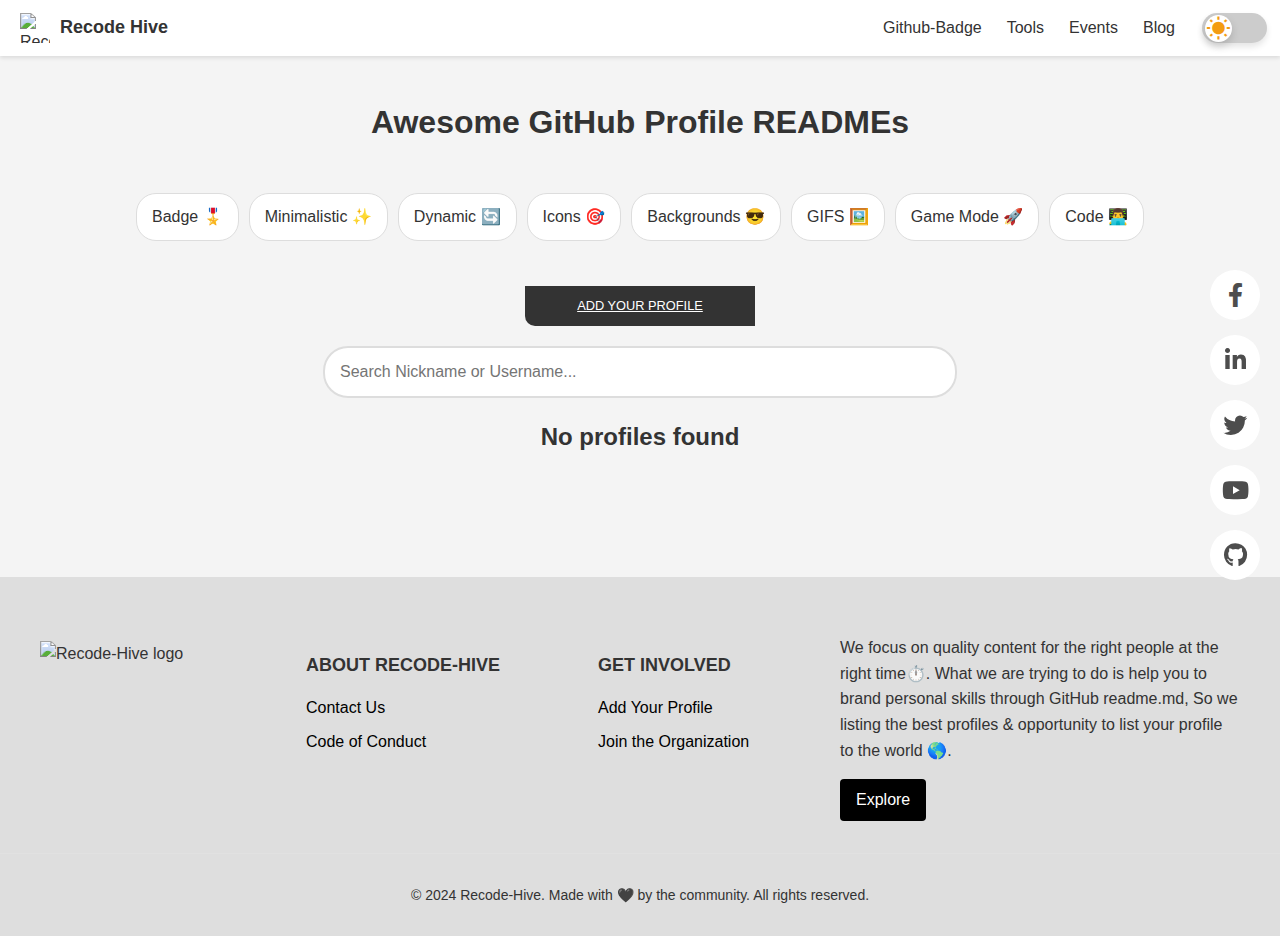
==== index.html @ 151f0678 "Merge branch 'recodehive:main' into Add-no-profile-found" ====
<!DOCTYPE html>
<html lang="en">
  <head>
    <meta charset="UTF-8" />
    <meta name="viewport" content="width=device-width, initial-scale=1.0" />
    <title>Awesome GitHub Profile READMEs</title>
    <link href="https://fonts.googleapis.com/icon?family=Material+Icons" rel="stylesheet">
    <link
      href="https://fonts.googleapis.com/css2?family=Roboto:wght@400;500&display=swap"
      rel="stylesheet"
    />
    <link rel="stylesheet" href="styles.css" />
    <link rel="stylesheet" href="https://cdnjs.cloudflare.com/ajax/libs/font-awesome/6.0.0-beta3/css/all.min.css">

  </head>
  <body>
    <nav class="navbar">
      <div class="navbar-left" onclick="window.location.href=`index.html`">
        <img src="assets/recode-hive.png" alt="Recode Hive Icon" class="navbar-icon">
        <span class="navbar-text">Recode Hive</span>
      </div>
      <div class="navbar-right">
        <a href="githubbadge.html" class="navbar-link">Github-Badge</a>
        <a href="#" class="navbar-link">Tools</a>
        <a href="events.html" class="navbar-link">Events</a>
        <a href="blog.html" class="navbar-link">Blog</a>
        <div class="toggle-switch">
          <input type="checkbox" id="theme-toggle">
          <label for="theme-toggle">
            <div class="switch-button">
              <span class="material-icons sun-icon">wb_sunny</span>
              <span class="material-icons moon-icon">brightness_2</span>
            </div>
          </label>
        </div>
      </div>

    </nav> 
   

    </nav>   
    <div class="side-icons">
      <div class="icon-content">
        <a href="https://www.facebook.com/recodehive" target="_blank" aria-label="Facebook" data-social="facebook">
          <i class="fab fa-facebook-f"></i>
          <div class="filled"></div>
        </a>
      </div>
      <div class="icon-content">
        <a href="https://www.linkedin.com/in/sanjay-k-v/" target="_blank" aria-label="LinkedIn" data-social="linkedin">
          <i class="fab fa-linkedin-in"></i>
          <div class="filled"></div>
        </a>
      </div>
      <div class="icon-content">
        <a href="https://twitter.com/sanjay_kv" target="_blank" aria-label="Twitter" data-social="twitter">
          <i class="fab fa-twitter"></i>
          <div class="filled"></div>
        </a>
      </div>
      <div class="icon-content">
        <a href="https://youtube.com" target="_blank" aria-label="YouTube" data-social="youtube">
          <i class="fab fa-youtube"></i>
          <div class="filled"></div>
        </a>
      </div>
      <div class="icon-content">
        <a href="https://github.com/recodehive" target="_blank" aria-label="GitHub" data-social="github">
          <i class="fab fa-github"></i>
          <div class="filled"></div>
        </a>
      </div>
    </div>
    
  

    <div class="container">
      <h1 class="main-heading">Awesome GitHub Profile READMEs</h1>
      <div class="tags">
        <span class="tag">Badge 🎖️</span>
        <span class="tag">Minimalistic ✨</span>
        <span class="tag">Dynamic 🔄</span>
        <span class="tag">Icons 🎯</span>

        <span class="tag">Backgrounds 😎</span>
        <span class="tag">GIFS 🖼️</span>
        <span class="tag">Game Mode 🚀</span>
        <span class="tag">Code 👨‍💻</span>
      </div>
      <a
        href="https://github.com/recodehive/awesome-github-profiles"
        class="grey-banner"
      >
        ADD YOUR PROFILE
      </a>
      <div class="search-bar">
        <input
          type="text"
          class="search-input"
          placeholder="Search Nickname or Username..."
        />
      </div>
      <div class="no-profiles-message"><h2>No profiles found</h2></div>

      <div class="profiles">
        <!-- Profiles will be dynamically loaded here -->
      </div>
    </div>
    <footer id="Contact" class="footer-2">
      <div class="footer-container">
        <div class="footer-content">
          <div class="footer-info">
            <img src="assets/recode.png" alt="Recode-Hive logo" class="footer-logo">
          </div>
    
          <div class="footer-links">
            <div class="footer-section">
             <h6 class="footer-heading">ABOUT RECODE-HIVE</h6>
             <div>
              <a href="#" class="footer-link">Contact Us</a>
              <a href="https://github.com/recodehive/awesome-github-profiles/blob/main/CODE_OF_CONDUCT.md" class="footer-link">Code of Conduct</a>
             </div>
            </div>
            <div class="footer-section">
              <h6 class="footer-heading">GET INVOLVED</h6>
              <div>
                <a href="https://github.com/recodehive/awesome-github-profiles/issues/new?assignees=&labels=%E2%9E%95+profile&projects=&template=add_profile.md&title=Add+Profile%3A+" class="footer-link">Add Your Profile</a>
                <a href="https://github.com/recodehive/Support/issues/new?assignees=&labels=invite+me+to+the+community&projects=&template=invitation.yml&title=Please+invite+me+to+the+Recode-Hive+GitHub+Community+Organization" class="footer-link">Join the Organization</a>
              </div>
            </div>
          </div>
    
          <div class="footer-description">
            <h5>
              We focus on quality content for the right people at the right time⏱️. What we are trying to do is help you to brand personal skills through GitHub readme.md, So we listing the best profiles & opportunity to list your profile to the world 🌎.
            </h5>
            <a href="exploremore.html" class="footer-button">Explore</a>
          </div>
        </div>
      </div>
    
      <div class="footer-bottom">
        <div class="footer-container">
          <p class="footer-copyright">
            &copy; 2024 Recode-Hive. Made with 🖤️ by the community. All rights reserved.
          </p>
        </div>
      </div>
    </footer>

    <!-- Scroll to top -->
    <button id="scrollToTop" aria-label="Scroll to top">
      <svg viewBox="0 0 384 512" xmlns="http://www.w3.org/2000/svg" class="arrow-icon">
        <path d="M374.6 246.6C368.4 252.9 360.2 256 352 256s-16.38-3.125-22.62-9.375L224 141.3V448c0 17.69-14.33 31.1-31.1 31.1S160 465.7 160 448V141.3L54.63 246.6c-12.5 12.5-32.75 12.5-45.25 0s-12.5-32.75 0-45.25l160-160c12.5-12.5 32.75-12.5 45.25 0l160 160C387.1 213.9 387.1 234.1 374.6 246.6z"/>
      </svg>
    </button>

    <script src="ScrollToTop.js"></script>
    <script src="retriveprofile.js"></script>
    <script src="dark-mode.js"></script>
  </body>
</html>
---- styles.css ----
body {
  font-family: "Roboto", sans-serif;
  background-color: #f0f0f0;
  color: #333;
  margin: 0;
  padding: 0;
  transition: background-color 0.3s ease, color 0.3s ease;
}

.container {
  max-width: 1200px;
  margin: 0 auto;
  padding: 20px;
  text-align: center;
}

.main-heading {
  margin-bottom: 40px;
}

.tags {
  display: flex;
  align-items: center;
  justify-content: center;
  flex-wrap: wrap;
  margin-bottom: 20px;
}

.tag {
  display: inline-block;
  margin: 5px;
  padding: 10px 15px;
  background-color: #fff;
  border: 1px solid #ddd;
  border-radius: 20px;
  cursor: pointer;
  transition: background-color 0.3s ease;
}
.tag:hover{
  background-color: #ebebeb;
  
}
.search-bar {
  margin-bottom: 20px;
}

.search-input {
  width: 50%;
  padding: 15px;
  font-size: 16px;
  border: 2px solid #ddd;
  border-radius: 25px;
  box-shadow: none;
  transition: border-color 0.3s ease, box-shadow 0.3s ease;
}

.search-input:hover,
.search-input:focus {
  border-color: #aaa;
  box-shadow: 0 2px 5px rgba(0, 0, 0, 0.1);
}

.profiles {
  display: flex;
  flex-wrap: wrap;
  justify-content: center;
}

@keyframes fadeIn {
  from {
    opacity: 0;
  }
  to {
    opacity: 1;
  }
}

.profile {
  background-color: #fff;
  border: 1px solid #ddd;
  border-radius: 10px;
  margin: 10px;
  width: 250px;
  padding: 15px;
  margin-top: 30;
  box-shadow: 0 2px 5px rgba(0, 0, 0, 0.1);
  animation: fadeIn 0.5s ease-out;
  transition: transform 0.3s ease, box-shadow 0.3s ease;
}

.profile:hover {
  transform: scale(1.05);
  box-shadow: 0 5px 15px rgba(0, 0, 0, 0.2);
}

.profile img {
  max-width: 100%;
  border-radius: 10px;
}

.profile p {
  color: #333;
}

.grey-banner {
  background-color: #333333;
  color: white;
  padding: 10px 15px;
  border-bottom-left-radius: 10px;
  font-size: 0.8em;
  font-weight: 500;
  width: 200px;
  text-align: center;
  display: inline-block;
  margin: 20px auto;
  cursor: pointer;
}
.grey-banner:hover {
 scale: 1.06;
 transition: all 0.2s;
}
/* Dark Mode Styles */
body.dark-mode {
  background-color: #000000;
  color: #f0f0f0;
}

body.dark-mode .tag {
  background-color: #555;
  border-color: #444;
  color: #fff;
}
body.dark-mode .tag:hover{
  background-color: #3f3f3f;
}
body.dark-mode .search-input {
  background-color: #555;
  border-color: #444;
  color: #fff;
}

body.dark-mode .profile {
  background-color: #444;
  border-color: #555;
}

body.dark-mode .profile p {
  color: #f0f0f0;
}

/* Switch Label */
.toggle-switch label {
  position: relative;
  top: 0px;
  left: 7px;
  width: 55px; /* Adjust width to fit switch button and icons */
  height: 30px; /* Adjust height if needed */
  background-color: #ccc;
  border-radius: 20px;
  display: flex;
  align-items: center;
  justify-content: center;
  padding: 0 5px;
  box-shadow: 0 4px 6px rgba(0, 0, 0, 0.1);
  transition: background-color 0.5s ease;
}

/* Switch Button */
.switch-button {
  position: absolute;
  top: 2px;
  left: 3px;
  width: 27px;
  height: 27px;
  background-color: #fff;
  border-radius: 50%;
  box-shadow: 0 4px 8px rgba(0, 0, 0, 0.15);
  transition: transform 0.5s ease, background-color 0.5s ease;
}

/* Icon Styles */
.sun-icon,
.moon-icon {
  user-select: none;
  font-size: 25px;
  position: absolute;
  top: 50%;
  transform: translateY(-50%);
  transition: opacity 0.5s ease, color 0.5s ease;
}

/* Sun Icon */
.sun-icon {
    color: #f39c12;
    left: 1px; /* Position from the left edge */
    opacity: 1; /* Initially visible */
}

/* Moon Icon */
.moon-icon {
    color: #bdc3c7;
    right: 1px; /* Position from the right edge */
    opacity: 0; /* Initially hidden */
}

/* Hide the checkbox itself */ 
#theme-toggle {
  opacity: 0;
  position: absolute;
  width: 0;
  height: 0;
}


/* Checkbox Checked State */
#theme-toggle:checked + label {
    background-color: #555;
}

#theme-toggle:checked + label .sun-icon {
    opacity: 0; /* Hide sun icon when checked */
}

#theme-toggle:checked + label .moon-icon {
    opacity: 1; /* Show moon icon when checked */
}

#theme-toggle:checked + label .switch-button {
    transform: translateX(30px); /* Adjust to fit switch width */
    background-color: black;
}

body.dark-mode .toggle-label {
  color: #f0f0f0;
}

.navbar {
  display: flex;
  justify-content: space-between;
  align-items: center;
  padding: 10px 20px;
  background-color: #fff;
  box-shadow: 0 2px 4px rgba(0,0,0,0.1);
}

.navbar-left {
  display: flex;
  cursor: pointer;
  align-items: center;
}

.navbar-icon {
  width: 30px;
  height: 30px;
  margin-right: 10px;
}

.navbar-text {
  font-size: 18px;
  font-weight: bold;
}

.navbar-right {
  display: flex;
  align-items: center;
}

.navbar-link {
  text-decoration: none;
  color: #333;
  font-size: 16px;
  padding: 5px 10px;
  border-radius: 5px;
  transition: background-color 0.3s ease;
  margin-right: 5px;
}

.navbar-link:hover {
  background-color: #c5c5c5;
}

.toggle-switch {
  margin-left: 5px;
}

/* Dark mode adjustments */
body.dark-mode .navbar {
  background-color: #333;
  color: #f0f0f0;
}

body.dark-mode .navbar-link {
  color: #f0f0f0;
}

body.dark-mode .navbar-link:hover {
  background-color: #555;
}

.footer-2 {
    background-color: #dedede;
  margin-top: 80px;
}

.footer-container {
  max-width: 1200px;
  margin: 0 auto;
  padding: 0 1rem;
}

.footer-content {
  display: flex;
  flex-wrap: wrap;
  justify-content: space-between;
  padding: 2rem 0;
}

.footer-info {
  flex: 0 1 200px; 
  margin-top: 2rem;
  margin-right: 2rem; 
}

.footer-links {
  flex: 1 1 auto; 
  display: flex;
  justify-content: flex-start; 
  max-width: 500px; 
  gap: 50px;
}

.footer-description {
  flex: 1 1 300px; 
  max-width: 400px; 
}

.footer-logo {
  max-width: 100%;
  height: auto;
  cursor: pointer;
}

.footer-section {
  margin-right: 3rem; 
}

.footer-heading {
  font-size: 1.125rem;
  font-weight: bold;
  text-transform: uppercase;
  margin-bottom: 1rem;
}

.footer-link {
  display: block;
  color: #000;
  text-decoration: none;
  margin-bottom: 0.5rem;
}

.footer-link:hover {
  text-decoration: underline;
}

.footer-description h5 {
  font-size: 1rem;
  font-weight: normal;
  margin-bottom: 1rem;
}

.footer-link:hover{
  display: inline-block;
  text-decoration: underline;
}

.footer-description h5 {
  font-size: 1rem;
  font-weight: normal;
  margin-bottom: 1rem;
}

.footer-button {
  display: inline-block;
  background-color: #000;
  color: #fff;
  padding: 0.5rem 1rem;
  border-radius: 0.25rem;
  text-decoration: none;
  transition: background-color 0.3s;
}

.footer-button:hover {
  background-color: #333;
}

.footer-bottom {
  border-top: 1px solid rgba(255, 255, 255, 0.1);
  padding: 1rem 0;
}

.footer-copyright {
  text-align: center;
  font-size: 0.875rem;
}

/* Dark mode styles */
body.dark-mode .footer-2 {
  background: #333;
}

 body.dark-mode .footer-link{
  color: #fff;
 }

body.dark-mode .footer-info img{
  filter: brightness(0) invert(1) ;
} 

body.dark-mode .footer-button {
  background-color: #fff;
  color: #000;
}

body.dark-mode .footer-button:hover {
  background-color: #e0e0e0;
}

/* Responsive adjustments */
@media (max-width: 768px) {
.footer-content {
  flex-direction: column;
}
.footer-links{
  gap: 0px !important;
}
.footer-info{
  width: 250px;
  margin-bottom: 2rem;
}
.footer-links, .footer-description {
  width: 100%;
  margin-bottom: 2rem;
}

.footer-links {
  flex-direction: column;
  margin-bottom: 10px !important;
}


.footer-section {
  margin-right: 0;
  /* margin-bottom: 1rem; */
}
.footer-heading{margin-top: 25px !important;}
.footer-info{
  flex: 0 1;
  margin-bottom: 10px;
}.footer-description{
  flex: 1 1;
  margin-bottom: 0px !important;
}

}

.img-container {
height: 250px; /* Set the height of the container */
width: 100%; /* Adjust width if necessary */
overflow: hidden;
position: relative;
scrollbar-width: none;
-ms-overflow-style: none;
}

.img-container::-webkit-scrollbar {
width: 0;
height: 0;
}

.scroll-on-hover {
height: 250px;
width: 100%;
overflow: hidden;
position: relative;
}

.scroll-on-hover img {
transition: transform 1.5s ease-in-out;
}

.side-icons {
position: fixed;
right: 20px;
top: 30%;
display: flex;
flex-direction: column;
gap: 15px;
}

.icon-content {
position: relative;
}

.icon-content a {
display: flex;
justify-content: center;
align-items: center;
width: 50px;
height: 50px;
border-radius: 50%;
color: #4d4d4d; /* Default icon color */
background-color: #fff;
transition: color 0.3s ease-in-out, box-shadow 0.3s ease-in-out;
overflow: hidden;
text-decoration: none;
position: relative;
}

.icon-content a i {
font-size: 24px;
position: relative;
z-index: 2; /* Icons should be above the background fill */
}

.icon-content a .filled {
position: absolute;
top: 0;
left: 0;
width: 100%;
height: 100%;
background-color: #000;
transition: transform 0.3s ease-in-out;
transform: scaleY(0); /* Hide the fill initially */
transform-origin: bottom; /* Start the fill from the bottom */
z-index: 1; /* Background fill should be below the icons */
}

.icon-content a:hover .filled {
transform: scaleY(1); /* Scale the fill to full height on hover */
}

.icon-content a:hover i {
color: #fff; /* Change icon color to white on hover */
}

.icon-content a[data-social="facebook"] .filled {
background-color: #3b5998;
}

.icon-content a[data-social="linkedin"] .filled {
background-color: #0077b5;
}

.icon-content a[data-social="twitter"] .filled {
background-color: #1da1f2;
}

.icon-content a[data-social="youtube"] .filled {
background-color: #ff0000;
}

.icon-content a[data-social="github"] .filled {
background-color: #24292e;
}

/* Optional: add box-shadow on hover */
.icon-content a:hover {
box-shadow: 0 4px 8px rgba(0, 0, 0, 0.2);
}

/* Dark mode styles */
body.dark-mode .side-icons .icon-content a {
background-color: #333; /* Dark background for icons in dark mode */
color: #ddd; /* Light icon color in dark mode */
}

body.dark-mode .side-icons .icon-content a:hover .filled {
background-color: #444; /* Slightly lighter dark mode background fill */
}

body.dark-mode .side-icons .icon-content a:hover i {
color: #fff; /* White icon color on hover in dark mode */
}

/* Dark mode background colors for different icons */
body.dark-mode .side-icons .icon-content a[data-social="facebook"] .filled {
background-color: #3b5998; /* Darker shade for Facebook in dark mode */
}

body.dark-mode .side-icons .icon-content a[data-social="linkedin"] .filled {
background-color: #0077b5; /* Darker shade for LinkedIn in dark mode */
}

body.dark-mode .side-icons .icon-content a[data-social="twitter"] .filled {
background-color: #1da1f2; /* Darker shade for Twitter in dark mode */
}

body.dark-mode .side-icons .icon-content a[data-social="youtube"] .filled {
background-color: #ff0000; /* Darker shade for YouTube in dark mode */
}

body.dark-mode .side-icons .icon-content a[data-social="github"] .filled {
background-color: #444c56; /* Darker shade for GitHub in dark mode */
}

/* Optional: add box-shadow on hover in dark mode */
body.dark-mode .side-icons .icon-content a:hover {
box-shadow: 0 4px 8px rgba(0, 0, 0, 0.4); /* Slightly stronger shadow in dark mode */
}



/* Base styles */
body {
font-family: Arial, sans-serif;
background-color: #f4f4f4;
color: #333;
margin: 0;
padding: 0;
line-height: 1.6;
}

.wrapper {
max-width: 1200px;
margin: auto;
padding: 20px;
background: #fff;
border-radius: 8px;
box-shadow: 0 0 10px rgba(0, 0, 0, 0.1);
}

.title {
text-align: center;
font-size: 3em;
font-weight: bold;
color: #f67621;
margin-bottom: 20px;
text-decoration: underline;
text-underline-offset: 8px;
}

/* Chrono component styles */
.chrono {
margin: 0 auto;
width: 100%;
}

.event-container {
display: flex;
flex-direction: column;
align-items: center;
}

.event {
background-color: #f67621;
color: white;
border-radius: 8px;
margin: 20px 0;
padding: 20px;
max-width: 600px;
text-align: center;
}

.event img {
width: 100%;
max-width: 600px;
height: auto;
border-radius: 8px;
}

.event figcaption {
font-size: 2em;
font-weight: bold;
margin-top: 10px;
}

.event p {
font-size: 1em;
margin: 10px 0;
}

.event .link {
color: #fff;
font-size: 1.2em;
font-weight: bold;
text-decoration: none;
border-bottom: 2px solid #fff;
}

.event .link:hover {
text-decoration: underline;
}

/* Dark mode styles */
body.theme-dark {
background-color: #121212;
color: #e0e0e0;
}

body.theme-dark .wrapper {
background: #1e1e1e;
}

body.theme-dark .title {
color: #f67621;
}

body.theme-dark .event {
background-color: #474747;
}

body.theme-dark .event .link {
color: #f67621;
border-bottom: 2px solid #f67621;
}

body.theme-dark .container{
background-color: black !important;
}
body.theme-dark .center {
background-color: black !important;
}
/* Light Mode Styles */
.darkmodeimg {
display: none;
}

/* Dark Mode Styles */
.dark-mode .darkmodeimg {
display: block !important;
}
.lightmodeimg{
display: block;
}
.dark-mode .lightmodeimg {
display: none !important;
}
.dark-mode .container h1,.dark-mode .container h2{
color: white !important;
}
.table-container {
  width: 100% !important; /* Set width to 90% of the viewport width */
  overflow-x: auto; /* Enable horizontal scrolling */
  margin: 0 auto; /* Center the container */
}

.header, .row {
  display: flex;

  flex-wrap: wrap; /* Prevent wrapping */
}

.cell {
  flex: auto; /* Allow cells to expand and fill the row */
  padding: 8px;
  border: 1px solid #ddd; /* Add border */
  text-align: left; /* Align text to the left */
  /* min-width: 100px; */
}

.header {
  background-color: #f2f2f2; /* Light gray background for header */
  font-weight: bold;
}

.inner-table {
  display: flex;
  flex-direction: column;
  width: 100%;
}

.inner-table .header, .inner-table .rows {
  display: flex;
  flex-wrap: wrap; /* Prevent wrapping */
}

.inner-table .header .cell {
  flex: auto !important;
  background-color: #f2f2f2; /* Light gray background for inner table header */
}

.inner-table .rows {
  overflow-x: auto; /* Allow horizontal scrolling */
}

.inner-table .row {
  display: flex;
  flex-wrap: nowrap; /* Prevent wrapping */
}

.inner-table .row .cell {
  flex: 1;
  border: 1px solid #ddd; /* Add border */
}
.dark-mode .header,.dark-mode .cell{
background-color: black !important;
}
body.dark-mode .side-icons  a{
color: white !important;
}

@media (max-width: 768px) {
.side-icons {
  width: 50px;
  height: auto;
  padding: 10px 0;
  gap: 15px;
}

.icons {
  width: 30px;
  height: 30px;
}

.side-icons a {
  font-size: 18px;
}
}

@media (max-width: 425px){
.side-icons {
  width: 42px;
  height: auto;
  padding: 10px 0;
  gap: 10px;
}

.icons {
  width: 25px;
  height: 25px;
}

.side-icons a {
  font-size: 16px;
}
}

#scrollToTop {
  position: fixed;
  bottom: 20px;
  right: 20px;
  width: 45px;
  height: 45px;
  border-radius: 50%;
  background-color: #000000;
  color: #ffffff;
  border: none;
  display: flex;
  align-items: center;
  justify-content: center;
  cursor: pointer;
  box-shadow: 0 4px 8px rgba(0, 0, 0, 0.3);
  transition: background-color 0.3s, color 0.3s, opacity 0.3s, transform 0.3s;
  opacity: 0;
  visibility: hidden;
  z-index: 9999;

}

#scrollToTop:hover{
  background-color: #3e3e3e;
}

#scrollToTop.show {
  opacity: 1;
  visibility: visible;
}

#scrollToTop .arrow-icon {
  fill: white;
  width: 24px;
  height: 24px;
  transition: transform 0.3s;
}

#scrollToTop:hover {
  transform: translateY(-5px); /* Move button up on hover */
}

#scrollToTop:hover .arrow-icon {
  transform: translateY(-2px); /* Move arrow up on hover */
}

body.dark-mode #scrollToTop {
  background-color: #ffffff;
  color: #000000;
}

body.dark-mode #scrollToTop:hover {
  background-color: #b6b6b6ff;
}

body.dark-mode #scrollToTop .arrow-icon {
  fill: black;
}

html {
  scroll-behavior: smooth;
}
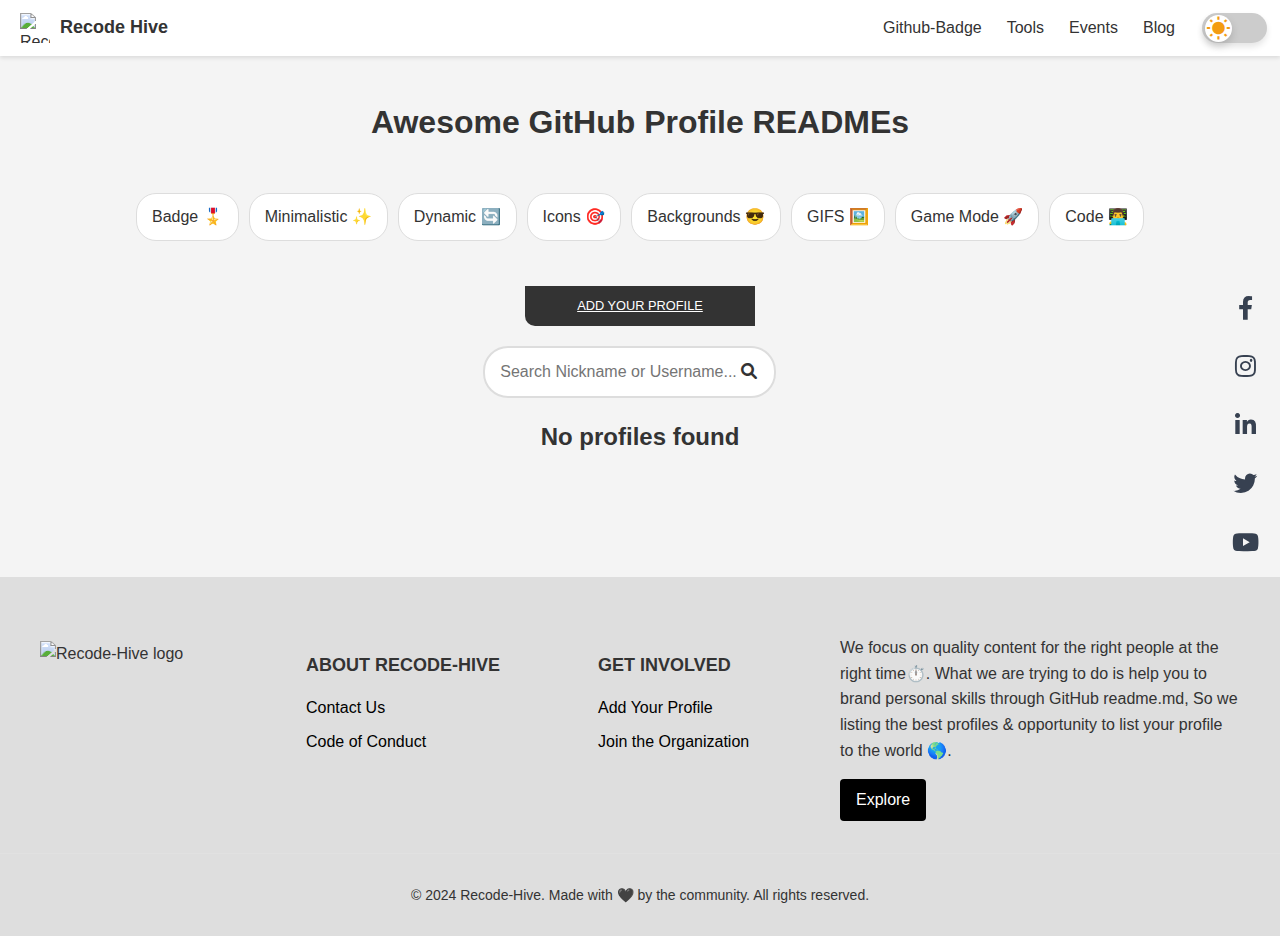
==== commit bcca4482: "enhanced searchbar" ====
--- a/index.html
+++ b/index.html
@@ -23,7 +23,7 @@
         <a href="githubbadge.html" class="navbar-link">Github-Badge</a>
         <a href="#" class="navbar-link">Tools</a>
         <a href="events.html" class="navbar-link">Events</a>
-        <a href="blog.html" class="navbar-link">Blog</a>
+        <a href="link-to-blog" class="navbar-link">Blog</a>
         <div class="toggle-switch">
           <input type="checkbox" id="theme-toggle">
           <label for="theme-toggle">
@@ -40,38 +40,32 @@
 
     </nav>   
     <div class="side-icons">
-      <div class="icon-content">
-        <a href="https://www.facebook.com/recodehive" target="_blank" aria-label="Facebook" data-social="facebook">
+      <div class="icons">
+      <a href="https://facebook.com" target="_blank" aria-label="Facebook">
           <i class="fab fa-facebook-f"></i>
-          <div class="filled"></div>
-        </a>
-      </div>
-      <div class="icon-content">
-        <a href="https://www.linkedin.com/in/sanjay-k-v/" target="_blank" aria-label="LinkedIn" data-social="linkedin">
+      </a>
+    </div>
+    <div class="icons">
+      <a href="https://instagram.com" target="_blank" aria-label="Instagram">
+          <i class="fab fa-instagram"></i>
+      </a>
+    </div>
+    <div class="icons">
+      <a href="https://linkedin.com" target="_blank" aria-label="LinkedIn">
           <i class="fab fa-linkedin-in"></i>
-          <div class="filled"></div>
-        </a>
-      </div>
-      <div class="icon-content">
-        <a href="https://twitter.com/sanjay_kv" target="_blank" aria-label="Twitter" data-social="twitter">
+      </a>
+    </div>
+    <div class="icons">
+      <a href="https://twitter.com" target="_blank" aria-label="Twitter">
           <i class="fab fa-twitter"></i>
-          <div class="filled"></div>
-        </a>
-      </div>
-      <div class="icon-content">
-        <a href="https://youtube.com" target="_blank" aria-label="YouTube" data-social="youtube">
+      </a>
+    </div>
+    <div class="icons">
+      <a href="https://youtube.com" target="_blank" aria-label="YouTube">
           <i class="fab fa-youtube"></i>
-          <div class="filled"></div>
-        </a>
-      </div>
-      <div class="icon-content">
-        <a href="https://github.com/recodehive" target="_blank" aria-label="GitHub" data-social="github">
-          <i class="fab fa-github"></i>
-          <div class="filled"></div>
-        </a>
-      </div>
+      </a>
     </div>
-    
+  </div>
   
 
     <div class="container">
@@ -99,6 +93,8 @@
           class="search-input"
           placeholder="Search Nickname or Username..."
         />
+        <i class="fas fa-search" style="position: relative;right: 40px;"></i>
+
       </div>
       <div class="no-profiles-message"><h2>No profiles found</h2></div>
 
@@ -147,15 +143,6 @@
         </div>
       </div>
     </footer>
-
-    <!-- Scroll to top -->
-    <button id="scrollToTop" aria-label="Scroll to top">
-      <svg viewBox="0 0 384 512" xmlns="http://www.w3.org/2000/svg" class="arrow-icon">
-        <path d="M374.6 246.6C368.4 252.9 360.2 256 352 256s-16.38-3.125-22.62-9.375L224 141.3V448c0 17.69-14.33 31.1-31.1 31.1S160 465.7 160 448V141.3L54.63 246.6c-12.5 12.5-32.75 12.5-45.25 0s-12.5-32.75 0-45.25l160-160c12.5-12.5 32.75-12.5 45.25 0l160 160C387.1 213.9 387.1 234.1 374.6 246.6z"/>
-      </svg>
-    </button>
-
-    <script src="ScrollToTop.js"></script>
     <script src="retriveprofile.js"></script>
     <script src="dark-mode.js"></script>
   </body>
--- a/styles.css
+++ b/styles.css
@@ -1,900 +1,764 @@
 body {
-  font-family: "Roboto", sans-serif;
-  background-color: #f0f0f0;
+    font-family: "Roboto", sans-serif;
+    background-color: #f0f0f0;
+    color: #333;
+    margin: 0;
+    padding: 0;
+    transition: background-color 0.3s ease, color 0.3s ease;
+  }
+  
+  .container {
+    max-width: 1200px;
+    margin: 0 auto;
+    padding: 20px;
+    text-align: center;
+  }
+  
+  .main-heading {
+    margin-bottom: 40px;
+  }
+  
+  .tags {
+    display: flex;
+    align-items: center;
+    justify-content: center;
+    flex-wrap: wrap;
+    margin-bottom: 20px;
+  }
+  
+  .tag {
+    display: inline-block;
+    margin: 5px;
+    padding: 10px 15px;
+    background-color: #fff;
+    border: 1px solid #ddd;
+    border-radius: 20px;
+    cursor: pointer;
+    transition: background-color 0.3s ease;
+  }
+  .tag:hover{
+    background-color: #ebebeb;
+    
+  }
+  .search-bar {
+    margin-bottom: 20px;
+  }
+  
+  .search-input {
+    width: 259px;
+    padding: 15px;
+    font-size: 16px;
+    border: 2px solid #ddd;
+    border-radius: 25px;
+    box-shadow: none;
+    transition: border-color 0.3s ease, box-shadow 0.3s ease,all 0.3s;;
+  }
+  .search-input:focus{
+    width: 50%;
+    outline: none;
+    transition: all 0.3s;
+  }
+  .search-input:hover,
+  .search-input:focus {
+    border-color: #aaa;
+    box-shadow: 0 2px 5px rgba(0, 0, 0, 0.1);
+  }
+  
+  .profiles {
+    display: flex;
+    flex-wrap: wrap;
+    justify-content: center;
+  }
+  
+  @keyframes fadeIn {
+    from {
+      opacity: 0;
+    }
+    to {
+      opacity: 1;
+    }
+  }
+  
+  .profile {
+    background-color: #fff;
+    border: 1px solid #ddd;
+    border-radius: 10px;
+    margin: 10px;
+    width: 250px;
+    padding: 15px;
+    margin-top: 30;
+    box-shadow: 0 2px 5px rgba(0, 0, 0, 0.1);
+    animation: fadeIn 0.5s ease-out;
+    transition: transform 0.3s ease, box-shadow 0.3s ease;
+  }
+  
+  .profile:hover {
+    transform: scale(1.05);
+    box-shadow: 0 5px 15px rgba(0, 0, 0, 0.2);
+  }
+  
+  .profile img {
+    max-width: 100%;
+    border-radius: 10px;
+  }
+  
+  .profile p {
+    color: #333;
+  }
+  
+  .grey-banner {
+    background-color: #333333;
+    color: white;
+    padding: 10px 15px;
+    border-bottom-left-radius: 10px;
+    font-size: 0.8em;
+    font-weight: 500;
+    width: 200px;
+    text-align: center;
+    display: inline-block;
+    margin: 20px auto;
+    cursor: pointer;
+  }
+  .grey-banner:hover {
+   scale: 1.06;
+   transition: all 0.2s;
+  }
+  /* Dark Mode Styles */
+  body.dark-mode {
+    background-color: #000000;
+    color: #f0f0f0;
+  }
+  
+  body.dark-mode .tag {
+    background-color: #555;
+    border-color: #444;
+    color: #fff;
+  }
+  body.dark-mode .tag:hover{
+    background-color: #3f3f3f;
+  }
+  body.dark-mode .search-input {
+    background-color: #555;
+    border-color: #444;
+    color: #fff;
+  }
+  
+  body.dark-mode .profile {
+    background-color: #444;
+    border-color: #555;
+  }
+  
+  body.dark-mode .profile p {
+    color: #f0f0f0;
+  }
+  
+  /* Switch Label */
+  .toggle-switch label {
+    position: relative;
+    top: 0px;
+    left: 7px;
+    width: 55px; /* Adjust width to fit switch button and icons */
+    height: 30px; /* Adjust height if needed */
+    background-color: #ccc;
+    border-radius: 20px;
+    display: flex;
+    align-items: center;
+    justify-content: center;
+    padding: 0 5px;
+    box-shadow: 0 4px 6px rgba(0, 0, 0, 0.1);
+    transition: background-color 0.5s ease;
+  }
+
+  /* Switch Button */
+  .switch-button {
+    position: absolute;
+    top: 2px;
+    left: 3px;
+    width: 27px;
+    height: 27px;
+    background-color: #fff;
+    border-radius: 50%;
+    box-shadow: 0 4px 8px rgba(0, 0, 0, 0.15);
+    transition: transform 0.5s ease, background-color 0.5s ease;
+  }
+
+  /* Icon Styles */
+  .sun-icon,
+  .moon-icon {
+    user-select: none;
+    font-size: 25px;
+    position: absolute;
+    top: 50%;
+    transform: translateY(-50%);
+    transition: opacity 0.5s ease, color 0.5s ease;
+  }
+
+  /* Sun Icon */
+  .sun-icon {
+      color: #f39c12;
+      left: 1px; /* Position from the left edge */
+      opacity: 1; /* Initially visible */
+  }
+
+  /* Moon Icon */
+  .moon-icon {
+      color: #bdc3c7;
+      right: 1px; /* Position from the right edge */
+      opacity: 0; /* Initially hidden */
+  }
+
+  /* Hide the checkbox itself */ 
+  #theme-toggle {
+    opacity: 0;
+    position: absolute;
+    width: 0;
+    height: 0;
+  }
+  
+
+  /* Checkbox Checked State */
+  #theme-toggle:checked + label {
+      background-color: #555;
+  }
+
+  #theme-toggle:checked + label .sun-icon {
+      opacity: 0; /* Hide sun icon when checked */
+  }
+
+  #theme-toggle:checked + label .moon-icon {
+      opacity: 1; /* Show moon icon when checked */
+  }
+
+  #theme-toggle:checked + label .switch-button {
+      transform: translateX(30px); /* Adjust to fit switch width */
+      background-color: black;
+  }
+  
+  body.dark-mode .toggle-label {
+    color: #f0f0f0;
+  }
+
+  .navbar {
+    display: flex;
+    justify-content: space-between;
+    align-items: center;
+    padding: 10px 20px;
+    background-color: #fff;
+    box-shadow: 0 2px 4px rgba(0,0,0,0.1);
+  }
+  
+  .navbar-left {
+    display: flex;
+    cursor: pointer;
+    align-items: center;
+  }
+  
+  .navbar-icon {
+    width: 30px;
+    height: 30px;
+    margin-right: 10px;
+  }
+  
+  .navbar-text {
+    font-size: 18px;
+    font-weight: bold;
+  }
+  
+  .navbar-right {
+    display: flex;
+    align-items: center;
+  }
+  
+  .navbar-link {
+    text-decoration: none;
+    color: #333;
+    font-size: 16px;
+    padding: 5px 10px;
+    border-radius: 5px;
+    transition: background-color 0.3s ease;
+    margin-right: 5px;
+  }
+  
+  .navbar-link:hover {
+    background-color: #c5c5c5;
+  }
+  
+  .toggle-switch {
+    margin-left: 5px;
+  }
+  
+  /* Dark mode adjustments */
+  body.dark-mode .navbar {
+    background-color: #333;
+    color: #f0f0f0;
+  }
+  
+  body.dark-mode .navbar-link {
+    color: #f0f0f0;
+  }
+  
+  body.dark-mode .navbar-link:hover {
+    background-color: #555;
+  }
+
+  .footer-2 {
+      background-color: #dedede;
+    margin-top: 80px;
+  }
+  
+  .footer-container {
+    max-width: 1200px;
+    margin: 0 auto;
+    padding: 0 1rem;
+  }
+  
+  .footer-content {
+    display: flex;
+    flex-wrap: wrap;
+    justify-content: space-between;
+    padding: 2rem 0;
+  }
+  
+  .footer-info {
+    flex: 0 1 200px; 
+    margin-top: 2rem;
+    margin-right: 2rem; 
+  }
+  
+  .footer-links {
+    flex: 1 1 auto; 
+    display: flex;
+    justify-content: flex-start; 
+    max-width: 500px; 
+    gap: 50px;
+  }
+  
+  .footer-description {
+    flex: 1 1 300px; 
+    max-width: 400px; 
+  }
+  
+  .footer-logo {
+    max-width: 100%;
+    height: auto;
+    cursor: pointer;
+  }
+  
+  .footer-section {
+    margin-right: 3rem; 
+  }
+  
+  .footer-heading {
+    font-size: 1.125rem;
+    font-weight: bold;
+    text-transform: uppercase;
+    margin-bottom: 1rem;
+  }
+  
+  .footer-link {
+    display: block;
+    color: #000;
+    text-decoration: none;
+    margin-bottom: 0.5rem;
+  }
+  
+  .footer-link:hover {
+    text-decoration: underline;
+  }
+  
+  .footer-description h5 {
+    font-size: 1rem;
+    font-weight: normal;
+    margin-bottom: 1rem;
+  }
+  
+  .footer-link:hover{
+    display: inline-block;
+    text-decoration: underline;
+  }
+  
+  .footer-description h5 {
+    font-size: 1rem;
+    font-weight: normal;
+    margin-bottom: 1rem;
+  }
+  
+  .footer-button {
+    display: inline-block;
+    background-color: #000;
+    color: #fff;
+    padding: 0.5rem 1rem;
+    border-radius: 0.25rem;
+    text-decoration: none;
+    transition: background-color 0.3s;
+  }
+  
+  .footer-button:hover {
+    background-color: #333;
+  }
+  
+  .footer-bottom {
+    border-top: 1px solid rgba(255, 255, 255, 0.1);
+    padding: 1rem 0;
+  }
+  
+  .footer-copyright {
+    text-align: center;
+    font-size: 0.875rem;
+  }
+  
+  /* Dark mode styles */
+  body.dark-mode .footer-2 {
+    background: #333;
+  }
+
+   body.dark-mode .footer-link{
+    color: #fff;
+   }
+
+  body.dark-mode .footer-info img{
+    filter: brightness(0) invert(1) ;
+  } 
+  
+  body.dark-mode .footer-button {
+    background-color: #fff;
+    color: #000;
+  }
+  
+  body.dark-mode .footer-button:hover {
+    background-color: #e0e0e0;
+  }
+  
+  /* Responsive adjustments */
+@media (max-width: 768px) {
+  .footer-content {
+    flex-direction: column;
+  }
+  .footer-links{
+    gap: 0px !important;
+  }
+  .footer-info{
+    width: 250px;
+    margin-bottom: 2rem;
+  }
+  .footer-links, .footer-description {
+    width: 100%;
+    margin-bottom: 2rem;
+  }
+
+  .footer-links {
+    flex-direction: column;
+    margin-bottom: 10px !important;
+  }
+ 
+  
+  .footer-section {
+    margin-right: 0;
+    /* margin-bottom: 1rem; */
+  }
+  .footer-heading{margin-top: 25px !important;}
+  .footer-info{
+    flex: 0 1;
+    margin-bottom: 10px;
+  }.footer-description{
+    flex: 1 1;
+    margin-bottom: 0px !important;
+  }
+
+}
+
+.img-container {
+  height: 250px; /* Set the height of the container */
+  width: 100%; /* Adjust width if necessary */
+  overflow: hidden;
+  position: relative;
+  scrollbar-width: none;
+  -ms-overflow-style: none;
+}
+
+.img-container::-webkit-scrollbar {
+  width: 0;
+  height: 0;
+}
+
+.scroll-on-hover {
+  height: 250px;
+  width: 100%;
+  overflow: hidden;
+  position: relative;
+}
+
+.scroll-on-hover img {
+  transition: transform 1.5s ease-in-out;
+}
+
+.side-icons{
+  position: fixed;
+  right: 0px;
+  top: 30%;
+  height: 260px;
+  width: 70px;
+  align-items: center;
+  padding-top: 20px;
+  padding-bottom: 20px;
+  background-color: none;
+  display: flex;
+  flex-direction: column;
+  gap: 20px;
+}
+
+.icons{
+  width: 40px;
+  height: 40px;
+  display: flex;
+  justify-content: center;
+  align-items: center;
+  border-radius: 50%;
+}
+
+.side-icons a {
+  color: #374151; /* Gray color for the icons */
+  font-size: 24px; /* Size of the icons */
+  text-decoration: none;
+}
+
+.icons:hover{
+  background-color: #777;
+}
+
+.side-icons .icons:hover a{
+  color: #fff; 
+}
+
+body.dark-mode .side-icons .icons:hover a{
+  color: #333 !important; 
+}
+
+body.dark-mode .side-icons .icons:hover{
+  background-color: #fff;
+}
+
+/* Base styles */
+body {
+  font-family: Arial, sans-serif;
+  background-color: #f4f4f4;
   color: #333;
   margin: 0;
   padding: 0;
-  transition: background-color 0.3s ease, color 0.3s ease;
-}
-
-.container {
+  line-height: 1.6;
+}
+
+.wrapper {
   max-width: 1200px;
-  margin: 0 auto;
+  margin: auto;
   padding: 20px;
+  background: #fff;
+  border-radius: 8px;
+  box-shadow: 0 0 10px rgba(0, 0, 0, 0.1);
+}
+
+.title {
   text-align: center;
-}
-
-.main-heading {
-  margin-bottom: 40px;
-}
-
-.tags {
-  display: flex;
-  align-items: center;
-  justify-content: center;
-  flex-wrap: wrap;
+  font-size: 3em;
+  font-weight: bold;
+  color: #f67621;
   margin-bottom: 20px;
-}
-
-.tag {
-  display: inline-block;
-  margin: 5px;
-  padding: 10px 15px;
-  background-color: #fff;
-  border: 1px solid #ddd;
-  border-radius: 20px;
-  cursor: pointer;
-  transition: background-color 0.3s ease;
-}
-.tag:hover{
-  background-color: #ebebeb;
-  
-}
-.search-bar {
-  margin-bottom: 20px;
-}
-
-.search-input {
-  width: 50%;
-  padding: 15px;
-  font-size: 16px;
-  border: 2px solid #ddd;
-  border-radius: 25px;
-  box-shadow: none;
-  transition: border-color 0.3s ease, box-shadow 0.3s ease;
-}
-
-.search-input:hover,
-.search-input:focus {
-  border-color: #aaa;
-  box-shadow: 0 2px 5px rgba(0, 0, 0, 0.1);
-}
-
-.profiles {
-  display: flex;
-  flex-wrap: wrap;
-  justify-content: center;
-}
-
-@keyframes fadeIn {
-  from {
-    opacity: 0;
-  }
-  to {
-    opacity: 1;
-  }
-}
-
-.profile {
-  background-color: #fff;
-  border: 1px solid #ddd;
-  border-radius: 10px;
-  margin: 10px;
-  width: 250px;
-  padding: 15px;
-  margin-top: 30;
-  box-shadow: 0 2px 5px rgba(0, 0, 0, 0.1);
-  animation: fadeIn 0.5s ease-out;
-  transition: transform 0.3s ease, box-shadow 0.3s ease;
-}
-
-.profile:hover {
-  transform: scale(1.05);
-  box-shadow: 0 5px 15px rgba(0, 0, 0, 0.2);
-}
-
-.profile img {
-  max-width: 100%;
-  border-radius: 10px;
-}
-
-.profile p {
-  color: #333;
-}
-
-.grey-banner {
-  background-color: #333333;
-  color: white;
-  padding: 10px 15px;
-  border-bottom-left-radius: 10px;
-  font-size: 0.8em;
-  font-weight: 500;
-  width: 200px;
-  text-align: center;
-  display: inline-block;
-  margin: 20px auto;
-  cursor: pointer;
-}
-.grey-banner:hover {
- scale: 1.06;
- transition: all 0.2s;
-}
-/* Dark Mode Styles */
-body.dark-mode {
-  background-color: #000000;
-  color: #f0f0f0;
-}
-
-body.dark-mode .tag {
-  background-color: #555;
-  border-color: #444;
-  color: #fff;
-}
-body.dark-mode .tag:hover{
-  background-color: #3f3f3f;
-}
-body.dark-mode .search-input {
-  background-color: #555;
-  border-color: #444;
-  color: #fff;
-}
-
-body.dark-mode .profile {
-  background-color: #444;
-  border-color: #555;
-}
-
-body.dark-mode .profile p {
-  color: #f0f0f0;
-}
-
-/* Switch Label */
-.toggle-switch label {
-  position: relative;
-  top: 0px;
-  left: 7px;
-  width: 55px; /* Adjust width to fit switch button and icons */
-  height: 30px; /* Adjust height if needed */
-  background-color: #ccc;
-  border-radius: 20px;
-  display: flex;
-  align-items: center;
-  justify-content: center;
-  padding: 0 5px;
-  box-shadow: 0 4px 6px rgba(0, 0, 0, 0.1);
-  transition: background-color 0.5s ease;
-}
-
-/* Switch Button */
-.switch-button {
-  position: absolute;
-  top: 2px;
-  left: 3px;
-  width: 27px;
-  height: 27px;
-  background-color: #fff;
-  border-radius: 50%;
-  box-shadow: 0 4px 8px rgba(0, 0, 0, 0.15);
-  transition: transform 0.5s ease, background-color 0.5s ease;
-}
-
-/* Icon Styles */
-.sun-icon,
-.moon-icon {
-  user-select: none;
-  font-size: 25px;
-  position: absolute;
-  top: 50%;
-  transform: translateY(-50%);
-  transition: opacity 0.5s ease, color 0.5s ease;
-}
-
-/* Sun Icon */
-.sun-icon {
-    color: #f39c12;
-    left: 1px; /* Position from the left edge */
-    opacity: 1; /* Initially visible */
-}
-
-/* Moon Icon */
-.moon-icon {
-    color: #bdc3c7;
-    right: 1px; /* Position from the right edge */
-    opacity: 0; /* Initially hidden */
-}
-
-/* Hide the checkbox itself */ 
-#theme-toggle {
-  opacity: 0;
-  position: absolute;
-  width: 0;
-  height: 0;
-}
-
-
-/* Checkbox Checked State */
-#theme-toggle:checked + label {
-    background-color: #555;
-}
-
-#theme-toggle:checked + label .sun-icon {
-    opacity: 0; /* Hide sun icon when checked */
-}
-
-#theme-toggle:checked + label .moon-icon {
-    opacity: 1; /* Show moon icon when checked */
-}
-
-#theme-toggle:checked + label .switch-button {
-    transform: translateX(30px); /* Adjust to fit switch width */
-    background-color: black;
-}
-
-body.dark-mode .toggle-label {
-  color: #f0f0f0;
-}
-
-.navbar {
-  display: flex;
-  justify-content: space-between;
-  align-items: center;
-  padding: 10px 20px;
-  background-color: #fff;
-  box-shadow: 0 2px 4px rgba(0,0,0,0.1);
-}
-
-.navbar-left {
-  display: flex;
-  cursor: pointer;
-  align-items: center;
-}
-
-.navbar-icon {
-  width: 30px;
-  height: 30px;
-  margin-right: 10px;
-}
-
-.navbar-text {
-  font-size: 18px;
-  font-weight: bold;
-}
-
-.navbar-right {
-  display: flex;
-  align-items: center;
-}
-
-.navbar-link {
-  text-decoration: none;
-  color: #333;
-  font-size: 16px;
-  padding: 5px 10px;
-  border-radius: 5px;
-  transition: background-color 0.3s ease;
-  margin-right: 5px;
-}
-
-.navbar-link:hover {
-  background-color: #c5c5c5;
-}
-
-.toggle-switch {
-  margin-left: 5px;
-}
-
-/* Dark mode adjustments */
-body.dark-mode .navbar {
-  background-color: #333;
-  color: #f0f0f0;
-}
-
-body.dark-mode .navbar-link {
-  color: #f0f0f0;
-}
-
-body.dark-mode .navbar-link:hover {
-  background-color: #555;
-}
-
-.footer-2 {
-    background-color: #dedede;
-  margin-top: 80px;
-}
-
-.footer-container {
-  max-width: 1200px;
-  margin: 0 auto;
-  padding: 0 1rem;
-}
-
-.footer-content {
-  display: flex;
-  flex-wrap: wrap;
-  justify-content: space-between;
-  padding: 2rem 0;
-}
-
-.footer-info {
-  flex: 0 1 200px; 
-  margin-top: 2rem;
-  margin-right: 2rem; 
-}
-
-.footer-links {
-  flex: 1 1 auto; 
-  display: flex;
-  justify-content: flex-start; 
-  max-width: 500px; 
-  gap: 50px;
-}
-
-.footer-description {
-  flex: 1 1 300px; 
-  max-width: 400px; 
-}
-
-.footer-logo {
-  max-width: 100%;
-  height: auto;
-  cursor: pointer;
-}
-
-.footer-section {
-  margin-right: 3rem; 
-}
-
-.footer-heading {
-  font-size: 1.125rem;
-  font-weight: bold;
-  text-transform: uppercase;
-  margin-bottom: 1rem;
-}
-
-.footer-link {
-  display: block;
-  color: #000;
-  text-decoration: none;
-  margin-bottom: 0.5rem;
-}
-
-.footer-link:hover {
   text-decoration: underline;
-}
-
-.footer-description h5 {
-  font-size: 1rem;
-  font-weight: normal;
-  margin-bottom: 1rem;
-}
-
-.footer-link:hover{
-  display: inline-block;
-  text-decoration: underline;
-}
-
-.footer-description h5 {
-  font-size: 1rem;
-  font-weight: normal;
-  margin-bottom: 1rem;
-}
-
-.footer-button {
-  display: inline-block;
-  background-color: #000;
-  color: #fff;
-  padding: 0.5rem 1rem;
-  border-radius: 0.25rem;
-  text-decoration: none;
-  transition: background-color 0.3s;
-}
-
-.footer-button:hover {
-  background-color: #333;
-}
-
-.footer-bottom {
-  border-top: 1px solid rgba(255, 255, 255, 0.1);
-  padding: 1rem 0;
-}
-
-.footer-copyright {
-  text-align: center;
-  font-size: 0.875rem;
-}
-
-/* Dark mode styles */
-body.dark-mode .footer-2 {
-  background: #333;
-}
-
- body.dark-mode .footer-link{
-  color: #fff;
- }
-
-body.dark-mode .footer-info img{
-  filter: brightness(0) invert(1) ;
-} 
-
-body.dark-mode .footer-button {
-  background-color: #fff;
-  color: #000;
-}
-
-body.dark-mode .footer-button:hover {
-  background-color: #e0e0e0;
-}
-
-/* Responsive adjustments */
-@media (max-width: 768px) {
-.footer-content {
-  flex-direction: column;
-}
-.footer-links{
-  gap: 0px !important;
-}
-.footer-info{
-  width: 250px;
-  margin-bottom: 2rem;
-}
-.footer-links, .footer-description {
-  width: 100%;
-  margin-bottom: 2rem;
-}
-
-.footer-links {
-  flex-direction: column;
-  margin-bottom: 10px !important;
-}
-
-
-.footer-section {
-  margin-right: 0;
-  /* margin-bottom: 1rem; */
-}
-.footer-heading{margin-top: 25px !important;}
-.footer-info{
-  flex: 0 1;
-  margin-bottom: 10px;
-}.footer-description{
-  flex: 1 1;
-  margin-bottom: 0px !important;
-}
-
-}
-
-.img-container {
-height: 250px; /* Set the height of the container */
-width: 100%; /* Adjust width if necessary */
-overflow: hidden;
-position: relative;
-scrollbar-width: none;
--ms-overflow-style: none;
-}
-
-.img-container::-webkit-scrollbar {
-width: 0;
-height: 0;
-}
-
-.scroll-on-hover {
-height: 250px;
-width: 100%;
-overflow: hidden;
-position: relative;
-}
-
-.scroll-on-hover img {
-transition: transform 1.5s ease-in-out;
-}
-
-.side-icons {
-position: fixed;
-right: 20px;
-top: 30%;
-display: flex;
-flex-direction: column;
-gap: 15px;
-}
-
-.icon-content {
-position: relative;
-}
-
-.icon-content a {
-display: flex;
-justify-content: center;
-align-items: center;
-width: 50px;
-height: 50px;
-border-radius: 50%;
-color: #4d4d4d; /* Default icon color */
-background-color: #fff;
-transition: color 0.3s ease-in-out, box-shadow 0.3s ease-in-out;
-overflow: hidden;
-text-decoration: none;
-position: relative;
-}
-
-.icon-content a i {
-font-size: 24px;
-position: relative;
-z-index: 2; /* Icons should be above the background fill */
-}
-
-.icon-content a .filled {
-position: absolute;
-top: 0;
-left: 0;
-width: 100%;
-height: 100%;
-background-color: #000;
-transition: transform 0.3s ease-in-out;
-transform: scaleY(0); /* Hide the fill initially */
-transform-origin: bottom; /* Start the fill from the bottom */
-z-index: 1; /* Background fill should be below the icons */
-}
-
-.icon-content a:hover .filled {
-transform: scaleY(1); /* Scale the fill to full height on hover */
-}
-
-.icon-content a:hover i {
-color: #fff; /* Change icon color to white on hover */
-}
-
-.icon-content a[data-social="facebook"] .filled {
-background-color: #3b5998;
-}
-
-.icon-content a[data-social="linkedin"] .filled {
-background-color: #0077b5;
-}
-
-.icon-content a[data-social="twitter"] .filled {
-background-color: #1da1f2;
-}
-
-.icon-content a[data-social="youtube"] .filled {
-background-color: #ff0000;
-}
-
-.icon-content a[data-social="github"] .filled {
-background-color: #24292e;
-}
-
-/* Optional: add box-shadow on hover */
-.icon-content a:hover {
-box-shadow: 0 4px 8px rgba(0, 0, 0, 0.2);
-}
-
-/* Dark mode styles */
-body.dark-mode .side-icons .icon-content a {
-background-color: #333; /* Dark background for icons in dark mode */
-color: #ddd; /* Light icon color in dark mode */
-}
-
-body.dark-mode .side-icons .icon-content a:hover .filled {
-background-color: #444; /* Slightly lighter dark mode background fill */
-}
-
-body.dark-mode .side-icons .icon-content a:hover i {
-color: #fff; /* White icon color on hover in dark mode */
-}
-
-/* Dark mode background colors for different icons */
-body.dark-mode .side-icons .icon-content a[data-social="facebook"] .filled {
-background-color: #3b5998; /* Darker shade for Facebook in dark mode */
-}
-
-body.dark-mode .side-icons .icon-content a[data-social="linkedin"] .filled {
-background-color: #0077b5; /* Darker shade for LinkedIn in dark mode */
-}
-
-body.dark-mode .side-icons .icon-content a[data-social="twitter"] .filled {
-background-color: #1da1f2; /* Darker shade for Twitter in dark mode */
-}
-
-body.dark-mode .side-icons .icon-content a[data-social="youtube"] .filled {
-background-color: #ff0000; /* Darker shade for YouTube in dark mode */
-}
-
-body.dark-mode .side-icons .icon-content a[data-social="github"] .filled {
-background-color: #444c56; /* Darker shade for GitHub in dark mode */
-}
-
-/* Optional: add box-shadow on hover in dark mode */
-body.dark-mode .side-icons .icon-content a:hover {
-box-shadow: 0 4px 8px rgba(0, 0, 0, 0.4); /* Slightly stronger shadow in dark mode */
-}
-
-
-
-/* Base styles */
-body {
-font-family: Arial, sans-serif;
-background-color: #f4f4f4;
-color: #333;
-margin: 0;
-padding: 0;
-line-height: 1.6;
-}
-
-.wrapper {
-max-width: 1200px;
-margin: auto;
-padding: 20px;
-background: #fff;
-border-radius: 8px;
-box-shadow: 0 0 10px rgba(0, 0, 0, 0.1);
-}
-
-.title {
-text-align: center;
-font-size: 3em;
-font-weight: bold;
-color: #f67621;
-margin-bottom: 20px;
-text-decoration: underline;
-text-underline-offset: 8px;
+  text-underline-offset: 8px;
 }
 
 /* Chrono component styles */
 .chrono {
-margin: 0 auto;
-width: 100%;
+  margin: 0 auto;
+  width: 100%;
 }
 
 .event-container {
-display: flex;
-flex-direction: column;
-align-items: center;
+  display: flex;
+  flex-direction: column;
+  align-items: center;
 }
 
 .event {
-background-color: #f67621;
-color: white;
-border-radius: 8px;
-margin: 20px 0;
-padding: 20px;
-max-width: 600px;
-text-align: center;
+  background-color: #f67621;
+  color: white;
+  border-radius: 8px;
+  margin: 20px 0;
+  padding: 20px;
+  max-width: 600px;
+  text-align: center;
 }
 
 .event img {
-width: 100%;
-max-width: 600px;
-height: auto;
-border-radius: 8px;
+  width: 100%;
+  max-width: 600px;
+  height: auto;
+  border-radius: 8px;
 }
 
 .event figcaption {
-font-size: 2em;
-font-weight: bold;
-margin-top: 10px;
+  font-size: 2em;
+  font-weight: bold;
+  margin-top: 10px;
 }
 
 .event p {
-font-size: 1em;
-margin: 10px 0;
+  font-size: 1em;
+  margin: 10px 0;
 }
 
 .event .link {
-color: #fff;
-font-size: 1.2em;
-font-weight: bold;
-text-decoration: none;
-border-bottom: 2px solid #fff;
+  color: #fff;
+  font-size: 1.2em;
+  font-weight: bold;
+  text-decoration: none;
+  border-bottom: 2px solid #fff;
 }
 
 .event .link:hover {
-text-decoration: underline;
+  text-decoration: underline;
 }
 
 /* Dark mode styles */
 body.theme-dark {
-background-color: #121212;
-color: #e0e0e0;
+  background-color: #121212;
+  color: #e0e0e0;
 }
 
 body.theme-dark .wrapper {
-background: #1e1e1e;
+  background: #1e1e1e;
 }
 
 body.theme-dark .title {
-color: #f67621;
+  color: #f67621;
 }
 
 body.theme-dark .event {
-background-color: #474747;
+  background-color: #474747;
 }
 
 body.theme-dark .event .link {
-color: #f67621;
-border-bottom: 2px solid #f67621;
+  color: #f67621;
+  border-bottom: 2px solid #f67621;
 }
 
 body.theme-dark .container{
-background-color: black !important;
+  background-color: black !important;
 }
 body.theme-dark .center {
-background-color: black !important;
+  background-color: black !important;
 }
 /* Light Mode Styles */
 .darkmodeimg {
-display: none;
+  display: none;
 }
 
 /* Dark Mode Styles */
 .dark-mode .darkmodeimg {
-display: block !important;
+  display: block !important;
 }
 .lightmodeimg{
-display: block;
+  display: block;
 }
 .dark-mode .lightmodeimg {
-display: none !important;
+  display: none !important;
 }
 .dark-mode .container h1,.dark-mode .container h2{
-color: white !important;
+  color: white !important;
 }
 .table-container {
-  width: 100% !important; /* Set width to 90% of the viewport width */
-  overflow-x: auto; /* Enable horizontal scrolling */
-  margin: 0 auto; /* Center the container */
+    width: 100% !important; /* Set width to 90% of the viewport width */
+    overflow-x: auto; /* Enable horizontal scrolling */
+    margin: 0 auto; /* Center the container */
 }
 
 .header, .row {
-  display: flex;
-
-  flex-wrap: wrap; /* Prevent wrapping */
+    display: flex;
+
+    flex-wrap: wrap; /* Prevent wrapping */
 }
 
 .cell {
-  flex: auto; /* Allow cells to expand and fill the row */
-  padding: 8px;
-  border: 1px solid #ddd; /* Add border */
-  text-align: left; /* Align text to the left */
-  /* min-width: 100px; */
+    flex: auto; /* Allow cells to expand and fill the row */
+    padding: 8px;
+    border: 1px solid #ddd; /* Add border */
+    text-align: left; /* Align text to the left */
+    /* min-width: 100px; */
 }
 
 .header {
-  background-color: #f2f2f2; /* Light gray background for header */
-  font-weight: bold;
+    background-color: #f2f2f2; /* Light gray background for header */
+    font-weight: bold;
 }
 
 .inner-table {
-  display: flex;
-  flex-direction: column;
-  width: 100%;
+    display: flex;
+    flex-direction: column;
+    width: 100%;
 }
 
 .inner-table .header, .inner-table .rows {
-  display: flex;
-  flex-wrap: wrap; /* Prevent wrapping */
+    display: flex;
+    flex-wrap: wrap; /* Prevent wrapping */
 }
 
 .inner-table .header .cell {
-  flex: auto !important;
-  background-color: #f2f2f2; /* Light gray background for inner table header */
+    flex: auto !important;
+    background-color: #f2f2f2; /* Light gray background for inner table header */
 }
 
 .inner-table .rows {
-  overflow-x: auto; /* Allow horizontal scrolling */
+    overflow-x: auto; /* Allow horizontal scrolling */
 }
 
 .inner-table .row {
-  display: flex;
-  flex-wrap: nowrap; /* Prevent wrapping */
+    display: flex;
+    flex-wrap: nowrap; /* Prevent wrapping */
 }
 
 .inner-table .row .cell {
-  flex: 1;
-  border: 1px solid #ddd; /* Add border */
+    flex: 1;
+    border: 1px solid #ddd; /* Add border */
 }
 .dark-mode .header,.dark-mode .cell{
-background-color: black !important;
+  background-color: black !important;
 }
 body.dark-mode .side-icons  a{
-color: white !important;
+  color: white !important;
 }
 
 @media (max-width: 768px) {
-.side-icons {
-  width: 50px;
-  height: auto;
-  padding: 10px 0;
-  gap: 15px;
-}
-
-.icons {
-  width: 30px;
-  height: 30px;
-}
-
-.side-icons a {
-  font-size: 18px;
-}
+  .side-icons {
+    width: 50px;
+    height: auto;
+    padding: 10px 0;
+    gap: 15px;
+  }
+
+  .icons {
+    width: 30px;
+    height: 30px;
+  }
+
+  .side-icons a {
+    font-size: 18px;
+  }
 }
 
 @media (max-width: 425px){
-.side-icons {
-  width: 42px;
-  height: auto;
-  padding: 10px 0;
-  gap: 10px;
-}
-
-.icons {
-  width: 25px;
-  height: 25px;
-}
-
-.side-icons a {
-  font-size: 16px;
-}
-}
-
-#scrollToTop {
-  position: fixed;
-  bottom: 20px;
-  right: 20px;
-  width: 45px;
-  height: 45px;
-  border-radius: 50%;
-  background-color: #000000;
-  color: #ffffff;
-  border: none;
-  display: flex;
-  align-items: center;
-  justify-content: center;
-  cursor: pointer;
-  box-shadow: 0 4px 8px rgba(0, 0, 0, 0.3);
-  transition: background-color 0.3s, color 0.3s, opacity 0.3s, transform 0.3s;
-  opacity: 0;
-  visibility: hidden;
-  z-index: 9999;
-
-}
-
-#scrollToTop:hover{
-  background-color: #3e3e3e;
-}
-
-#scrollToTop.show {
-  opacity: 1;
-  visibility: visible;
-}
-
-#scrollToTop .arrow-icon {
-  fill: white;
-  width: 24px;
-  height: 24px;
-  transition: transform 0.3s;
-}
-
-#scrollToTop:hover {
-  transform: translateY(-5px); /* Move button up on hover */
-}
-
-#scrollToTop:hover .arrow-icon {
-  transform: translateY(-2px); /* Move arrow up on hover */
-}
-
-body.dark-mode #scrollToTop {
-  background-color: #ffffff;
-  color: #000000;
-}
-
-body.dark-mode #scrollToTop:hover {
-  background-color: #b6b6b6ff;
-}
-
-body.dark-mode #scrollToTop .arrow-icon {
-  fill: black;
-}
-
-html {
-  scroll-behavior: smooth;
-}
-
+  .side-icons {
+    width: 42px;
+    height: auto;
+    padding: 10px 0;
+    gap: 10px;
+  }
+
+  .icons {
+    width: 25px;
+    height: 25px;
+  }
+
+  .side-icons a {
+    font-size: 16px;
+  }
+}
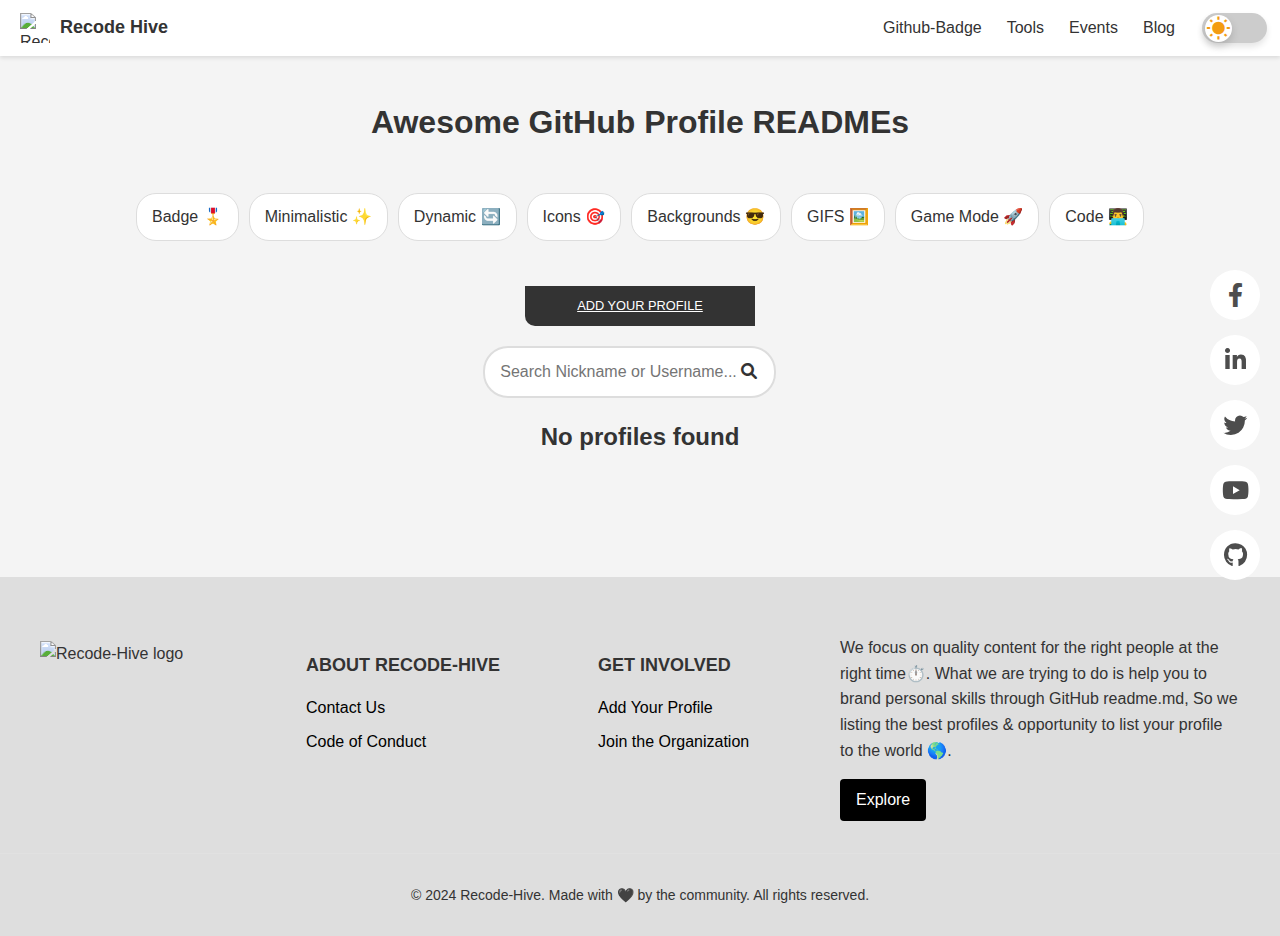
==== commit dbe0707d: "Merge branch 'Add-no-profile-found' of https://github.com/Ayushmaanagarwal1211/awesome-github-profil" ====
--- a/index.html
+++ b/index.html
@@ -23,7 +23,7 @@
         <a href="githubbadge.html" class="navbar-link">Github-Badge</a>
         <a href="#" class="navbar-link">Tools</a>
         <a href="events.html" class="navbar-link">Events</a>
-        <a href="link-to-blog" class="navbar-link">Blog</a>
+        <a href="blog.html" class="navbar-link">Blog</a>
         <div class="toggle-switch">
           <input type="checkbox" id="theme-toggle">
           <label for="theme-toggle">
@@ -40,32 +40,38 @@
 
     </nav>   
     <div class="side-icons">
-      <div class="icons">
-      <a href="https://facebook.com" target="_blank" aria-label="Facebook">
+      <div class="icon-content">
+        <a href="https://www.facebook.com/recodehive" target="_blank" aria-label="Facebook" data-social="facebook">
           <i class="fab fa-facebook-f"></i>
-      </a>
+          <div class="filled"></div>
+        </a>
+      </div>
+      <div class="icon-content">
+        <a href="https://www.linkedin.com/in/sanjay-k-v/" target="_blank" aria-label="LinkedIn" data-social="linkedin">
+          <i class="fab fa-linkedin-in"></i>
+          <div class="filled"></div>
+        </a>
+      </div>
+      <div class="icon-content">
+        <a href="https://twitter.com/sanjay_kv" target="_blank" aria-label="Twitter" data-social="twitter">
+          <i class="fab fa-twitter"></i>
+          <div class="filled"></div>
+        </a>
+      </div>
+      <div class="icon-content">
+        <a href="https://youtube.com" target="_blank" aria-label="YouTube" data-social="youtube">
+          <i class="fab fa-youtube"></i>
+          <div class="filled"></div>
+        </a>
+      </div>
+      <div class="icon-content">
+        <a href="https://github.com/recodehive" target="_blank" aria-label="GitHub" data-social="github">
+          <i class="fab fa-github"></i>
+          <div class="filled"></div>
+        </a>
+      </div>
     </div>
-    <div class="icons">
-      <a href="https://instagram.com" target="_blank" aria-label="Instagram">
-          <i class="fab fa-instagram"></i>
-      </a>
-    </div>
-    <div class="icons">
-      <a href="https://linkedin.com" target="_blank" aria-label="LinkedIn">
-          <i class="fab fa-linkedin-in"></i>
-      </a>
-    </div>
-    <div class="icons">
-      <a href="https://twitter.com" target="_blank" aria-label="Twitter">
-          <i class="fab fa-twitter"></i>
-      </a>
-    </div>
-    <div class="icons">
-      <a href="https://youtube.com" target="_blank" aria-label="YouTube">
-          <i class="fab fa-youtube"></i>
-      </a>
-    </div>
-  </div>
+    
   
 
     <div class="container">
@@ -143,6 +149,15 @@
         </div>
       </div>
     </footer>
+
+    <!-- Scroll to top -->
+    <button id="scrollToTop" aria-label="Scroll to top">
+      <svg viewBox="0 0 384 512" xmlns="http://www.w3.org/2000/svg" class="arrow-icon">
+        <path d="M374.6 246.6C368.4 252.9 360.2 256 352 256s-16.38-3.125-22.62-9.375L224 141.3V448c0 17.69-14.33 31.1-31.1 31.1S160 465.7 160 448V141.3L54.63 246.6c-12.5 12.5-32.75 12.5-45.25 0s-12.5-32.75 0-45.25l160-160c12.5-12.5 32.75-12.5 45.25 0l160 160C387.1 213.9 387.1 234.1 374.6 246.6z"/>
+      </svg>
+    </button>
+
+    <script src="ScrollToTop.js"></script>
     <script src="retriveprofile.js"></script>
     <script src="dark-mode.js"></script>
   </body>
--- a/styles.css
+++ b/styles.css
@@ -169,596 +169,736 @@
     transition: background-color 0.5s ease;
   }
 
-  /* Switch Button */
-  .switch-button {
-    position: absolute;
-    top: 2px;
-    left: 3px;
-    width: 27px;
-    height: 27px;
-    background-color: #fff;
-    border-radius: 50%;
-    box-shadow: 0 4px 8px rgba(0, 0, 0, 0.15);
-    transition: transform 0.5s ease, background-color 0.5s ease;
-  }
-
-  /* Icon Styles */
-  .sun-icon,
-  .moon-icon {
-    user-select: none;
-    font-size: 25px;
-    position: absolute;
-    top: 50%;
-    transform: translateY(-50%);
-    transition: opacity 0.5s ease, color 0.5s ease;
-  }
-
-  /* Sun Icon */
-  .sun-icon {
-      color: #f39c12;
-      left: 1px; /* Position from the left edge */
-      opacity: 1; /* Initially visible */
-  }
-
-  /* Moon Icon */
-  .moon-icon {
-      color: #bdc3c7;
-      right: 1px; /* Position from the right edge */
-      opacity: 0; /* Initially hidden */
-  }
-
-  /* Hide the checkbox itself */ 
-  #theme-toggle {
-    opacity: 0;
-    position: absolute;
-    width: 0;
-    height: 0;
-  }
-  
-
-  /* Checkbox Checked State */
-  #theme-toggle:checked + label {
-      background-color: #555;
-  }
-
-  #theme-toggle:checked + label .sun-icon {
-      opacity: 0; /* Hide sun icon when checked */
-  }
-
-  #theme-toggle:checked + label .moon-icon {
-      opacity: 1; /* Show moon icon when checked */
-  }
-
-  #theme-toggle:checked + label .switch-button {
-      transform: translateX(30px); /* Adjust to fit switch width */
-      background-color: black;
-  }
-  
-  body.dark-mode .toggle-label {
-    color: #f0f0f0;
-  }
-
-  .navbar {
-    display: flex;
-    justify-content: space-between;
-    align-items: center;
-    padding: 10px 20px;
-    background-color: #fff;
-    box-shadow: 0 2px 4px rgba(0,0,0,0.1);
-  }
-  
-  .navbar-left {
-    display: flex;
-    cursor: pointer;
-    align-items: center;
-  }
-  
-  .navbar-icon {
-    width: 30px;
-    height: 30px;
-    margin-right: 10px;
-  }
-  
-  .navbar-text {
-    font-size: 18px;
-    font-weight: bold;
-  }
-  
-  .navbar-right {
-    display: flex;
-    align-items: center;
-  }
-  
-  .navbar-link {
-    text-decoration: none;
-    color: #333;
-    font-size: 16px;
-    padding: 5px 10px;
-    border-radius: 5px;
-    transition: background-color 0.3s ease;
-    margin-right: 5px;
-  }
-  
-  .navbar-link:hover {
-    background-color: #c5c5c5;
-  }
-  
-  .toggle-switch {
-    margin-left: 5px;
-  }
-  
-  /* Dark mode adjustments */
-  body.dark-mode .navbar {
-    background-color: #333;
-    color: #f0f0f0;
-  }
-  
-  body.dark-mode .navbar-link {
-    color: #f0f0f0;
-  }
-  
-  body.dark-mode .navbar-link:hover {
-    background-color: #555;
-  }
-
-  .footer-2 {
-      background-color: #dedede;
-    margin-top: 80px;
-  }
-  
-  .footer-container {
-    max-width: 1200px;
-    margin: 0 auto;
-    padding: 0 1rem;
-  }
-  
-  .footer-content {
-    display: flex;
-    flex-wrap: wrap;
-    justify-content: space-between;
-    padding: 2rem 0;
-  }
-  
-  .footer-info {
-    flex: 0 1 200px; 
-    margin-top: 2rem;
-    margin-right: 2rem; 
-  }
-  
-  .footer-links {
-    flex: 1 1 auto; 
-    display: flex;
-    justify-content: flex-start; 
-    max-width: 500px; 
-    gap: 50px;
-  }
-  
-  .footer-description {
-    flex: 1 1 300px; 
-    max-width: 400px; 
-  }
-  
-  .footer-logo {
-    max-width: 100%;
-    height: auto;
-    cursor: pointer;
-  }
-  
-  .footer-section {
-    margin-right: 3rem; 
-  }
-  
-  .footer-heading {
-    font-size: 1.125rem;
-    font-weight: bold;
-    text-transform: uppercase;
-    margin-bottom: 1rem;
-  }
-  
-  .footer-link {
-    display: block;
-    color: #000;
-    text-decoration: none;
-    margin-bottom: 0.5rem;
-  }
-  
-  .footer-link:hover {
-    text-decoration: underline;
-  }
-  
-  .footer-description h5 {
-    font-size: 1rem;
-    font-weight: normal;
-    margin-bottom: 1rem;
-  }
-  
-  .footer-link:hover{
-    display: inline-block;
-    text-decoration: underline;
-  }
-  
-  .footer-description h5 {
-    font-size: 1rem;
-    font-weight: normal;
-    margin-bottom: 1rem;
-  }
-  
-  .footer-button {
-    display: inline-block;
-    background-color: #000;
-    color: #fff;
-    padding: 0.5rem 1rem;
-    border-radius: 0.25rem;
-    text-decoration: none;
-    transition: background-color 0.3s;
-  }
-  
-  .footer-button:hover {
-    background-color: #333;
-  }
-  
-  .footer-bottom {
-    border-top: 1px solid rgba(255, 255, 255, 0.1);
-    padding: 1rem 0;
-  }
-  
-  .footer-copyright {
-    text-align: center;
-    font-size: 0.875rem;
-  }
-  
-  /* Dark mode styles */
-  body.dark-mode .footer-2 {
-    background: #333;
-  }
-
-   body.dark-mode .footer-link{
-    color: #fff;
-   }
-
-  body.dark-mode .footer-info img{
-    filter: brightness(0) invert(1) ;
-  } 
-  
-  body.dark-mode .footer-button {
-    background-color: #fff;
-    color: #000;
-  }
-  
-  body.dark-mode .footer-button:hover {
-    background-color: #e0e0e0;
-  }
-  
-  /* Responsive adjustments */
-@media (max-width: 768px) {
-  .footer-content {
-    flex-direction: column;
-  }
-  .footer-links{
-    gap: 0px !important;
-  }
-  .footer-info{
-    width: 250px;
-    margin-bottom: 2rem;
-  }
-  .footer-links, .footer-description {
-    width: 100%;
-    margin-bottom: 2rem;
-  }
-
-  .footer-links {
-    flex-direction: column;
-    margin-bottom: 10px !important;
-  }
- 
-  
-  .footer-section {
-    margin-right: 0;
-    /* margin-bottom: 1rem; */
-  }
-  .footer-heading{margin-top: 25px !important;}
-  .footer-info{
-    flex: 0 1;
-    margin-bottom: 10px;
-  }.footer-description{
-    flex: 1 1;
-    margin-bottom: 0px !important;
-  }
-
-}
-
-.img-container {
-  height: 250px; /* Set the height of the container */
-  width: 100%; /* Adjust width if necessary */
-  overflow: hidden;
-  position: relative;
-  scrollbar-width: none;
-  -ms-overflow-style: none;
-}
-
-.img-container::-webkit-scrollbar {
+/* Switch Button */
+.switch-button {
+  position: absolute;
+  top: 2px;
+  left: 3px;
+  width: 27px;
+  height: 27px;
+  background-color: #fff;
+  border-radius: 50%;
+  box-shadow: 0 4px 8px rgba(0, 0, 0, 0.15);
+  transition: transform 0.5s ease, background-color 0.5s ease;
+}
+
+/* Icon Styles */
+.sun-icon,
+.moon-icon {
+  user-select: none;
+  font-size: 25px;
+  position: absolute;
+  top: 50%;
+  transform: translateY(-50%);
+  transition: opacity 0.5s ease, color 0.5s ease;
+}
+
+/* Sun Icon */
+.sun-icon {
+    color: #f39c12;
+    left: 1px; /* Position from the left edge */
+    opacity: 1; /* Initially visible */
+}
+
+/* Moon Icon */
+.moon-icon {
+    color: #bdc3c7;
+    right: 1px; /* Position from the right edge */
+    opacity: 0; /* Initially hidden */
+}
+
+/* Hide the checkbox itself */ 
+#theme-toggle {
+  opacity: 0;
+  position: absolute;
   width: 0;
   height: 0;
 }
 
+
+/* Checkbox Checked State */
+#theme-toggle:checked + label {
+    background-color: #555;
+}
+
+#theme-toggle:checked + label .sun-icon {
+    opacity: 0; /* Hide sun icon when checked */
+}
+
+#theme-toggle:checked + label .moon-icon {
+    opacity: 1; /* Show moon icon when checked */
+}
+
+#theme-toggle:checked + label .switch-button {
+    transform: translateX(30px); /* Adjust to fit switch width */
+    background-color: black;
+}
+
+body.dark-mode .toggle-label {
+  color: #f0f0f0;
+}
+
+.navbar {
+  display: flex;
+  justify-content: space-between;
+  align-items: center;
+  padding: 10px 20px;
+  background-color: #fff;
+  box-shadow: 0 2px 4px rgba(0,0,0,0.1);
+}
+
+.navbar-left {
+  display: flex;
+  cursor: pointer;
+  align-items: center;
+}
+
+.navbar-icon {
+  width: 30px;
+  height: 30px;
+  margin-right: 10px;
+}
+
+.navbar-text {
+  font-size: 18px;
+  font-weight: bold;
+}
+
+.navbar-right {
+  display: flex;
+  align-items: center;
+}
+
+.navbar-link {
+  text-decoration: none;
+  color: #333;
+  font-size: 16px;
+  padding: 5px 10px;
+  border-radius: 5px;
+  transition: background-color 0.3s ease;
+  margin-right: 5px;
+}
+
+.navbar-link:hover {
+  background-color: #c5c5c5;
+}
+
+.toggle-switch {
+  margin-left: 5px;
+}
+
+/* Dark mode adjustments */
+body.dark-mode .navbar {
+  background-color: #333;
+  color: #f0f0f0;
+}
+
+body.dark-mode .navbar-link {
+  color: #f0f0f0;
+}
+
+body.dark-mode .navbar-link:hover {
+  background-color: #555;
+}
+
+.footer-2 {
+    background-color: #dedede;
+  margin-top: 80px;
+}
+
+.footer-container {
+  max-width: 1200px;
+  margin: 0 auto;
+  padding: 0 1rem;
+}
+
+.footer-content {
+  display: flex;
+  flex-wrap: wrap;
+  justify-content: space-between;
+  padding: 2rem 0;
+}
+
+.footer-info {
+  flex: 0 1 200px; 
+  margin-top: 2rem;
+  margin-right: 2rem; 
+}
+
+.footer-links {
+  flex: 1 1 auto; 
+  display: flex;
+  justify-content: flex-start; 
+  max-width: 500px; 
+  gap: 50px;
+}
+
+.footer-description {
+  flex: 1 1 300px; 
+  max-width: 400px; 
+}
+
+.footer-logo {
+  max-width: 100%;
+  height: auto;
+  cursor: pointer;
+}
+
+.footer-section {
+  margin-right: 3rem; 
+}
+
+.footer-heading {
+  font-size: 1.125rem;
+  font-weight: bold;
+  text-transform: uppercase;
+  margin-bottom: 1rem;
+}
+
+.footer-link {
+  display: block;
+  color: #000;
+  text-decoration: none;
+  margin-bottom: 0.5rem;
+}
+
+.footer-link:hover {
+  text-decoration: underline;
+}
+
+.footer-description h5 {
+  font-size: 1rem;
+  font-weight: normal;
+  margin-bottom: 1rem;
+}
+
+.footer-link:hover{
+  display: inline-block;
+  text-decoration: underline;
+}
+
+.footer-description h5 {
+  font-size: 1rem;
+  font-weight: normal;
+  margin-bottom: 1rem;
+}
+
+.footer-button {
+  display: inline-block;
+  background-color: #000;
+  color: #fff;
+  padding: 0.5rem 1rem;
+  border-radius: 0.25rem;
+  text-decoration: none;
+  transition: background-color 0.3s;
+}
+
+.footer-button:hover {
+  background-color: #333;
+}
+
+.footer-bottom {
+  border-top: 1px solid rgba(255, 255, 255, 0.1);
+  padding: 1rem 0;
+}
+
+.footer-copyright {
+  text-align: center;
+  font-size: 0.875rem;
+}
+
+/* Dark mode styles */
+body.dark-mode .footer-2 {
+  background: #333;
+}
+
+ body.dark-mode .footer-link{
+  color: #fff;
+ }
+
+body.dark-mode .footer-info img{
+  filter: brightness(0) invert(1) ;
+} 
+
+body.dark-mode .footer-button {
+  background-color: #fff;
+  color: #000;
+}
+
+body.dark-mode .footer-button:hover {
+  background-color: #e0e0e0;
+}
+
+/* Responsive adjustments */
+@media (max-width: 768px) {
+.footer-content {
+  flex-direction: column;
+}
+.footer-links{
+  gap: 0px !important;
+}
+.footer-info{
+  width: 250px;
+  margin-bottom: 2rem;
+}
+.footer-links, .footer-description {
+  width: 100%;
+  margin-bottom: 2rem;
+}
+
+.footer-links {
+  flex-direction: column;
+  margin-bottom: 10px !important;
+}
+
+
+.footer-section {
+  margin-right: 0;
+  /* margin-bottom: 1rem; */
+}
+.footer-heading{margin-top: 25px !important;}
+.footer-info{
+  flex: 0 1;
+  margin-bottom: 10px;
+}.footer-description{
+  flex: 1 1;
+  margin-bottom: 0px !important;
+}
+
+}
+
+.img-container {
+height: 250px; /* Set the height of the container */
+width: 100%; /* Adjust width if necessary */
+overflow: hidden;
+position: relative;
+scrollbar-width: none;
+-ms-overflow-style: none;
+}
+
+.img-container::-webkit-scrollbar {
+width: 0;
+height: 0;
+}
+
 .scroll-on-hover {
-  height: 250px;
-  width: 100%;
-  overflow: hidden;
-  position: relative;
+height: 250px;
+width: 100%;
+overflow: hidden;
+position: relative;
 }
 
 .scroll-on-hover img {
-  transition: transform 1.5s ease-in-out;
-}
-
-.side-icons{
-  position: fixed;
-  right: 0px;
-  top: 30%;
-  height: 260px;
-  width: 70px;
-  align-items: center;
-  padding-top: 20px;
-  padding-bottom: 20px;
-  background-color: none;
+transition: transform 1.5s ease-in-out;
+}
+
+.side-icons {
+position: fixed;
+right: 20px;
+top: 30%;
+display: flex;
+flex-direction: column;
+gap: 15px;
+}
+
+.icon-content {
+position: relative;
+}
+
+.icon-content a {
+display: flex;
+justify-content: center;
+align-items: center;
+width: 50px;
+height: 50px;
+border-radius: 50%;
+color: #4d4d4d; /* Default icon color */
+background-color: #fff;
+transition: color 0.3s ease-in-out, box-shadow 0.3s ease-in-out;
+overflow: hidden;
+text-decoration: none;
+position: relative;
+}
+
+.icon-content a i {
+font-size: 24px;
+position: relative;
+z-index: 2; /* Icons should be above the background fill */
+}
+
+.icon-content a .filled {
+position: absolute;
+top: 0;
+left: 0;
+width: 100%;
+height: 100%;
+background-color: #000;
+transition: transform 0.3s ease-in-out;
+transform: scaleY(0); /* Hide the fill initially */
+transform-origin: bottom; /* Start the fill from the bottom */
+z-index: 1; /* Background fill should be below the icons */
+}
+
+.icon-content a:hover .filled {
+transform: scaleY(1); /* Scale the fill to full height on hover */
+}
+
+.icon-content a:hover i {
+color: #fff; /* Change icon color to white on hover */
+}
+
+.icon-content a[data-social="facebook"] .filled {
+background-color: #3b5998;
+}
+
+.icon-content a[data-social="linkedin"] .filled {
+background-color: #0077b5;
+}
+
+.icon-content a[data-social="twitter"] .filled {
+background-color: #1da1f2;
+}
+
+.icon-content a[data-social="youtube"] .filled {
+background-color: #ff0000;
+}
+
+.icon-content a[data-social="github"] .filled {
+background-color: #24292e;
+}
+
+/* Optional: add box-shadow on hover */
+.icon-content a:hover {
+box-shadow: 0 4px 8px rgba(0, 0, 0, 0.2);
+}
+
+/* Dark mode styles */
+body.dark-mode .side-icons .icon-content a {
+background-color: #333; /* Dark background for icons in dark mode */
+color: #ddd; /* Light icon color in dark mode */
+}
+
+body.dark-mode .side-icons .icon-content a:hover .filled {
+background-color: #444; /* Slightly lighter dark mode background fill */
+}
+
+body.dark-mode .side-icons .icon-content a:hover i {
+color: #fff; /* White icon color on hover in dark mode */
+}
+
+/* Dark mode background colors for different icons */
+body.dark-mode .side-icons .icon-content a[data-social="facebook"] .filled {
+background-color: #3b5998; /* Darker shade for Facebook in dark mode */
+}
+
+body.dark-mode .side-icons .icon-content a[data-social="linkedin"] .filled {
+background-color: #0077b5; /* Darker shade for LinkedIn in dark mode */
+}
+
+body.dark-mode .side-icons .icon-content a[data-social="twitter"] .filled {
+background-color: #1da1f2; /* Darker shade for Twitter in dark mode */
+}
+
+body.dark-mode .side-icons .icon-content a[data-social="youtube"] .filled {
+background-color: #ff0000; /* Darker shade for YouTube in dark mode */
+}
+
+body.dark-mode .side-icons .icon-content a[data-social="github"] .filled {
+background-color: #444c56; /* Darker shade for GitHub in dark mode */
+}
+
+/* Optional: add box-shadow on hover in dark mode */
+body.dark-mode .side-icons .icon-content a:hover {
+box-shadow: 0 4px 8px rgba(0, 0, 0, 0.4); /* Slightly stronger shadow in dark mode */
+}
+
+
+
+/* Base styles */
+body {
+font-family: Arial, sans-serif;
+background-color: #f4f4f4;
+color: #333;
+margin: 0;
+padding: 0;
+line-height: 1.6;
+}
+
+.wrapper {
+max-width: 1200px;
+margin: auto;
+padding: 20px;
+background: #fff;
+border-radius: 8px;
+box-shadow: 0 0 10px rgba(0, 0, 0, 0.1);
+}
+
+.title {
+text-align: center;
+font-size: 3em;
+font-weight: bold;
+color: #f67621;
+margin-bottom: 20px;
+text-decoration: underline;
+text-underline-offset: 8px;
+}
+
+/* Chrono component styles */
+.chrono {
+margin: 0 auto;
+width: 100%;
+}
+
+.event-container {
+display: flex;
+flex-direction: column;
+align-items: center;
+}
+
+.event {
+background-color: #f67621;
+color: white;
+border-radius: 8px;
+margin: 20px 0;
+padding: 20px;
+max-width: 600px;
+text-align: center;
+}
+
+.event img {
+width: 100%;
+max-width: 600px;
+height: auto;
+border-radius: 8px;
+}
+
+.event figcaption {
+font-size: 2em;
+font-weight: bold;
+margin-top: 10px;
+}
+
+.event p {
+font-size: 1em;
+margin: 10px 0;
+}
+
+.event .link {
+color: #fff;
+font-size: 1.2em;
+font-weight: bold;
+text-decoration: none;
+border-bottom: 2px solid #fff;
+}
+
+.event .link:hover {
+text-decoration: underline;
+}
+
+/* Dark mode styles */
+body.theme-dark {
+background-color: #121212;
+color: #e0e0e0;
+}
+
+body.theme-dark .wrapper {
+background: #1e1e1e;
+}
+
+body.theme-dark .title {
+color: #f67621;
+}
+
+body.theme-dark .event {
+background-color: #474747;
+}
+
+body.theme-dark .event .link {
+color: #f67621;
+border-bottom: 2px solid #f67621;
+}
+
+body.theme-dark .container{
+background-color: black !important;
+}
+body.theme-dark .center {
+background-color: black !important;
+}
+/* Light Mode Styles */
+.darkmodeimg {
+display: none;
+}
+
+/* Dark Mode Styles */
+.dark-mode .darkmodeimg {
+display: block !important;
+}
+.lightmodeimg{
+display: block;
+}
+.dark-mode .lightmodeimg {
+display: none !important;
+}
+.dark-mode .container h1,.dark-mode .container h2{
+color: white !important;
+}
+.table-container {
+  width: 100% !important; /* Set width to 90% of the viewport width */
+  overflow-x: auto; /* Enable horizontal scrolling */
+  margin: 0 auto; /* Center the container */
+}
+
+.header, .row {
+  display: flex;
+
+  flex-wrap: wrap; /* Prevent wrapping */
+}
+
+.cell {
+  flex: auto; /* Allow cells to expand and fill the row */
+  padding: 8px;
+  border: 1px solid #ddd; /* Add border */
+  text-align: left; /* Align text to the left */
+  /* min-width: 100px; */
+}
+
+.header {
+  background-color: #f2f2f2; /* Light gray background for header */
+  font-weight: bold;
+}
+
+.inner-table {
   display: flex;
   flex-direction: column;
-  gap: 20px;
-}
-
-.icons{
-  width: 40px;
-  height: 40px;
+  width: 100%;
+}
+
+.inner-table .header, .inner-table .rows {
   display: flex;
+  flex-wrap: wrap; /* Prevent wrapping */
+}
+
+.inner-table .header .cell {
+  flex: auto !important;
+  background-color: #f2f2f2; /* Light gray background for inner table header */
+}
+
+.inner-table .rows {
+  overflow-x: auto; /* Allow horizontal scrolling */
+}
+
+.inner-table .row {
+  display: flex;
+  flex-wrap: nowrap; /* Prevent wrapping */
+}
+
+.inner-table .row .cell {
+  flex: 1;
+  border: 1px solid #ddd; /* Add border */
+}
+.dark-mode .header,.dark-mode .cell{
+background-color: black !important;
+}
+body.dark-mode .side-icons  a{
+color: white !important;
+}
+
+@media (max-width: 768px) {
+.side-icons {
+  width: 50px;
+  height: auto;
+  padding: 10px 0;
+  gap: 15px;
+}
+
+.icons {
+  width: 30px;
+  height: 30px;
+}
+
+.side-icons a {
+  font-size: 18px;
+}
+}
+
+@media (max-width: 425px){
+.side-icons {
+  width: 42px;
+  height: auto;
+  padding: 10px 0;
+  gap: 10px;
+}
+
+.icons {
+  width: 25px;
+  height: 25px;
+}
+
+.side-icons a {
+  font-size: 16px;
+}
+}
+
+#scrollToTop {
+  position: fixed;
+  bottom: 20px;
+  right: 20px;
+  width: 45px;
+  height: 45px;
+  border-radius: 50%;
+  background-color: #000000;
+  color: #ffffff;
+  border: none;
+  display: flex;
+  align-items: center;
   justify-content: center;
-  align-items: center;
-  border-radius: 50%;
-}
-
-.side-icons a {
-  color: #374151; /* Gray color for the icons */
-  font-size: 24px; /* Size of the icons */
-  text-decoration: none;
-}
-
-.icons:hover{
-  background-color: #777;
-}
-
-.side-icons .icons:hover a{
-  color: #fff; 
-}
-
-body.dark-mode .side-icons .icons:hover a{
-  color: #333 !important; 
-}
-
-body.dark-mode .side-icons .icons:hover{
-  background-color: #fff;
-}
-
-/* Base styles */
-body {
-  font-family: Arial, sans-serif;
-  background-color: #f4f4f4;
-  color: #333;
-  margin: 0;
-  padding: 0;
-  line-height: 1.6;
-}
-
-.wrapper {
-  max-width: 1200px;
-  margin: auto;
-  padding: 20px;
-  background: #fff;
-  border-radius: 8px;
-  box-shadow: 0 0 10px rgba(0, 0, 0, 0.1);
-}
-
-.title {
-  text-align: center;
-  font-size: 3em;
-  font-weight: bold;
-  color: #f67621;
-  margin-bottom: 20px;
-  text-decoration: underline;
-  text-underline-offset: 8px;
-}
-
-/* Chrono component styles */
-.chrono {
-  margin: 0 auto;
-  width: 100%;
-}
-
-.event-container {
-  display: flex;
-  flex-direction: column;
-  align-items: center;
-}
-
-.event {
-  background-color: #f67621;
-  color: white;
-  border-radius: 8px;
-  margin: 20px 0;
-  padding: 20px;
-  max-width: 600px;
-  text-align: center;
-}
-
-.event img {
-  width: 100%;
-  max-width: 600px;
-  height: auto;
-  border-radius: 8px;
-}
-
-.event figcaption {
-  font-size: 2em;
-  font-weight: bold;
-  margin-top: 10px;
-}
-
-.event p {
-  font-size: 1em;
-  margin: 10px 0;
-}
-
-.event .link {
-  color: #fff;
-  font-size: 1.2em;
-  font-weight: bold;
-  text-decoration: none;
-  border-bottom: 2px solid #fff;
-}
-
-.event .link:hover {
-  text-decoration: underline;
-}
-
-/* Dark mode styles */
-body.theme-dark {
-  background-color: #121212;
-  color: #e0e0e0;
-}
-
-body.theme-dark .wrapper {
-  background: #1e1e1e;
-}
-
-body.theme-dark .title {
-  color: #f67621;
-}
-
-body.theme-dark .event {
-  background-color: #474747;
-}
-
-body.theme-dark .event .link {
-  color: #f67621;
-  border-bottom: 2px solid #f67621;
-}
-
-body.theme-dark .container{
-  background-color: black !important;
-}
-body.theme-dark .center {
-  background-color: black !important;
-}
-/* Light Mode Styles */
-.darkmodeimg {
-  display: none;
-}
-
-/* Dark Mode Styles */
-.dark-mode .darkmodeimg {
-  display: block !important;
-}
-.lightmodeimg{
-  display: block;
-}
-.dark-mode .lightmodeimg {
-  display: none !important;
-}
-.dark-mode .container h1,.dark-mode .container h2{
-  color: white !important;
-}
-.table-container {
-    width: 100% !important; /* Set width to 90% of the viewport width */
-    overflow-x: auto; /* Enable horizontal scrolling */
-    margin: 0 auto; /* Center the container */
-}
-
-.header, .row {
-    display: flex;
-
-    flex-wrap: wrap; /* Prevent wrapping */
-}
-
-.cell {
-    flex: auto; /* Allow cells to expand and fill the row */
-    padding: 8px;
-    border: 1px solid #ddd; /* Add border */
-    text-align: left; /* Align text to the left */
-    /* min-width: 100px; */
-}
-
-.header {
-    background-color: #f2f2f2; /* Light gray background for header */
-    font-weight: bold;
-}
-
-.inner-table {
-    display: flex;
-    flex-direction: column;
-    width: 100%;
-}
-
-.inner-table .header, .inner-table .rows {
-    display: flex;
-    flex-wrap: wrap; /* Prevent wrapping */
-}
-
-.inner-table .header .cell {
-    flex: auto !important;
-    background-color: #f2f2f2; /* Light gray background for inner table header */
-}
-
-.inner-table .rows {
-    overflow-x: auto; /* Allow horizontal scrolling */
-}
-
-.inner-table .row {
-    display: flex;
-    flex-wrap: nowrap; /* Prevent wrapping */
-}
-
-.inner-table .row .cell {
-    flex: 1;
-    border: 1px solid #ddd; /* Add border */
-}
-.dark-mode .header,.dark-mode .cell{
-  background-color: black !important;
-}
-body.dark-mode .side-icons  a{
-  color: white !important;
-}
-
-@media (max-width: 768px) {
-  .side-icons {
-    width: 50px;
-    height: auto;
-    padding: 10px 0;
-    gap: 15px;
-  }
-
-  .icons {
-    width: 30px;
-    height: 30px;
-  }
-
-  .side-icons a {
-    font-size: 18px;
-  }
-}
-
-@media (max-width: 425px){
-  .side-icons {
-    width: 42px;
-    height: auto;
-    padding: 10px 0;
-    gap: 10px;
-  }
-
-  .icons {
-    width: 25px;
-    height: 25px;
-  }
-
-  .side-icons a {
-    font-size: 16px;
-  }
-}
+  cursor: pointer;
+  box-shadow: 0 4px 8px rgba(0, 0, 0, 0.3);
+  transition: background-color 0.3s, color 0.3s, opacity 0.3s, transform 0.3s;
+  opacity: 0;
+  visibility: hidden;
+  z-index: 9999;
+
+}
+
+#scrollToTop:hover{
+  background-color: #3e3e3e;
+}
+
+#scrollToTop.show {
+  opacity: 1;
+  visibility: visible;
+}
+
+#scrollToTop .arrow-icon {
+  fill: white;
+  width: 24px;
+  height: 24px;
+  transition: transform 0.3s;
+}
+
+#scrollToTop:hover {
+  transform: translateY(-5px); /* Move button up on hover */
+}
+
+#scrollToTop:hover .arrow-icon {
+  transform: translateY(-2px); /* Move arrow up on hover */
+}
+
+body.dark-mode #scrollToTop {
+  background-color: #ffffff;
+  color: #000000;
+}
+
+body.dark-mode #scrollToTop:hover {
+  background-color: #b6b6b6ff;
+}
+
+body.dark-mode #scrollToTop .arrow-icon {
+  fill: black;
+}
+
+html {
+  scroll-behavior: smooth;
+}
+
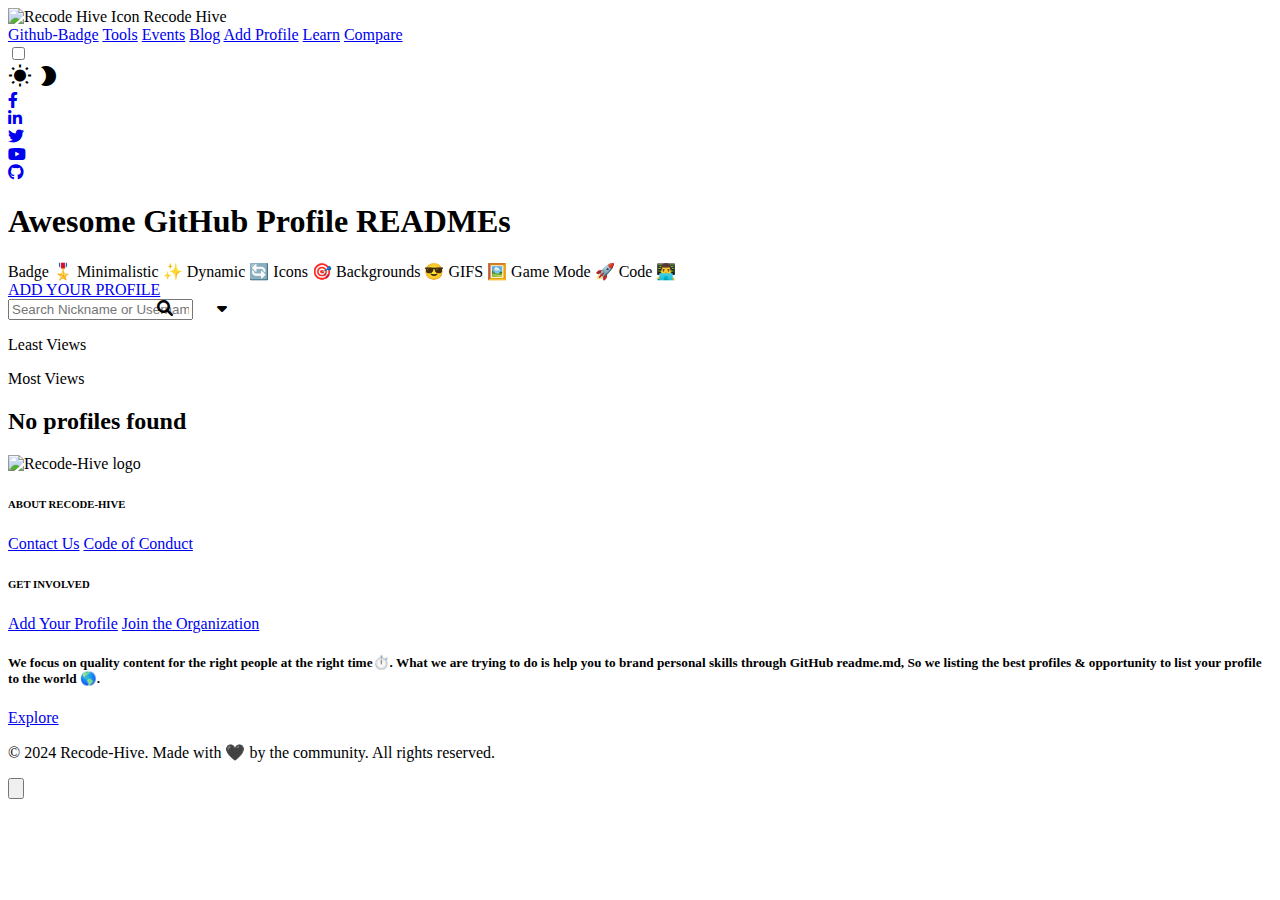
==== commit d30d47e9: "Update compare.js" ====
--- a/index.html
+++ b/index.html
@@ -4,14 +4,16 @@
     <meta charset="UTF-8" />
     <meta name="viewport" content="width=device-width, initial-scale=1.0" />
     <title>Awesome GitHub Profile READMEs</title>
+    <link rel="shortcut icon" href="assets/recode-hive.png" type="image/x-icon">
     <link href="https://fonts.googleapis.com/icon?family=Material+Icons" rel="stylesheet">
     <link
       href="https://fonts.googleapis.com/css2?family=Roboto:wght@400;500&display=swap"
       rel="stylesheet"
     />
-    <link rel="stylesheet" href="styles.css" />
+    <link rel="stylesheet" href="styles/styles.css" />
     <link rel="stylesheet" href="https://cdnjs.cloudflare.com/ajax/libs/font-awesome/6.0.0-beta3/css/all.min.css">
-
+    <script src="https://www.gstatic.com/firebasejs/7.14.6/firebase-app.js"></script>
+    <script src="https://www.gstatic.com/firebasejs/7.14.6/firebase-database.js"></script>
   </head>
   <body>
     <nav class="navbar">
@@ -20,10 +22,14 @@
         <span class="navbar-text">Recode Hive</span>
       </div>
       <div class="navbar-right">
-        <a href="githubbadge.html" class="navbar-link">Github-Badge</a>
+        <a href="pages/githubbadge.html" class="navbar-link">Github-Badge</a>
         <a href="#" class="navbar-link">Tools</a>
-        <a href="events.html" class="navbar-link">Events</a>
-        <a href="blog.html" class="navbar-link">Blog</a>
+        <a href="pages/events.html" class="navbar-link">Events</a>
+        <a href="pages/blog.html" class="navbar-link">Blog</a>
+        <a href="#" class="navbar-link">Add Profile</a>
+        <a href="pages/blog.html" class="navbar-link">Learn</a>
+        <a href="pages/compare.html" class="navbar-link">Compare</a>
+
         <div class="toggle-switch">
           <input type="checkbox" id="theme-toggle">
           <label for="theme-toggle">
@@ -93,15 +99,24 @@
       >
         ADD YOUR PROFILE
       </a>
-      <div class="search-bar">
+      <div class="search-bar" style="position: relative;">
         <input
           type="text"
           class="search-input"
           placeholder="Search Nickname or Username..."
         />
         <i class="fas fa-search" style="position: relative;right: 40px;"></i>
+        <i class="fa-solid fa-caret-down dropdown" id="caret-down"></i>
+      </div>
+      <!-- Modal Structure -->
+      <div id="myModal" class="modal1" style="left: 62%;">
+        <div class="modal-content">
+          <p class="views">Least Views</p>
+          <p class="views">Most Views</p>
+        </div>
+      </div>
+      
 
-      </div>
       <div class="no-profiles-message"><h2>No profiles found</h2></div>
 
       <div class="profiles">
@@ -119,7 +134,7 @@
             <div class="footer-section">
              <h6 class="footer-heading">ABOUT RECODE-HIVE</h6>
              <div>
-              <a href="#" class="footer-link">Contact Us</a>
+              <a href="pages/help.html" class="footer-link">Contact Us</a>
               <a href="https://github.com/recodehive/awesome-github-profiles/blob/main/CODE_OF_CONDUCT.md" class="footer-link">Code of Conduct</a>
              </div>
             </div>
@@ -136,7 +151,7 @@
             <h5>
               We focus on quality content for the right people at the right time⏱️. What we are trying to do is help you to brand personal skills through GitHub readme.md, So we listing the best profiles & opportunity to list your profile to the world 🌎.
             </h5>
-            <a href="exploremore.html" class="footer-button">Explore</a>
+            <a href="pages/exploremore.html" class="footer-button">Explore</a>
           </div>
         </div>
       </div>
@@ -157,8 +172,13 @@
       </svg>
     </button>
 
-    <script src="ScrollToTop.js"></script>
-    <script src="retriveprofile.js"></script>
-    <script src="dark-mode.js"></script>
+
+    <script src="https://www.gstatic.com/firebasejs/7.14.6/firebase-app.js"></script>
+    <script src="https://www.gstatic.com/firebasejs/7.14.6/firebase-database.js"></script>
+    <script src="scripts/ScrollToTop.js"></script>
+    <script src="scripts/retriveprofile.js"></script>
+    <script src="scripts/dark-mode.js"></script>
+
+
   </body>
-</html>+</html>
